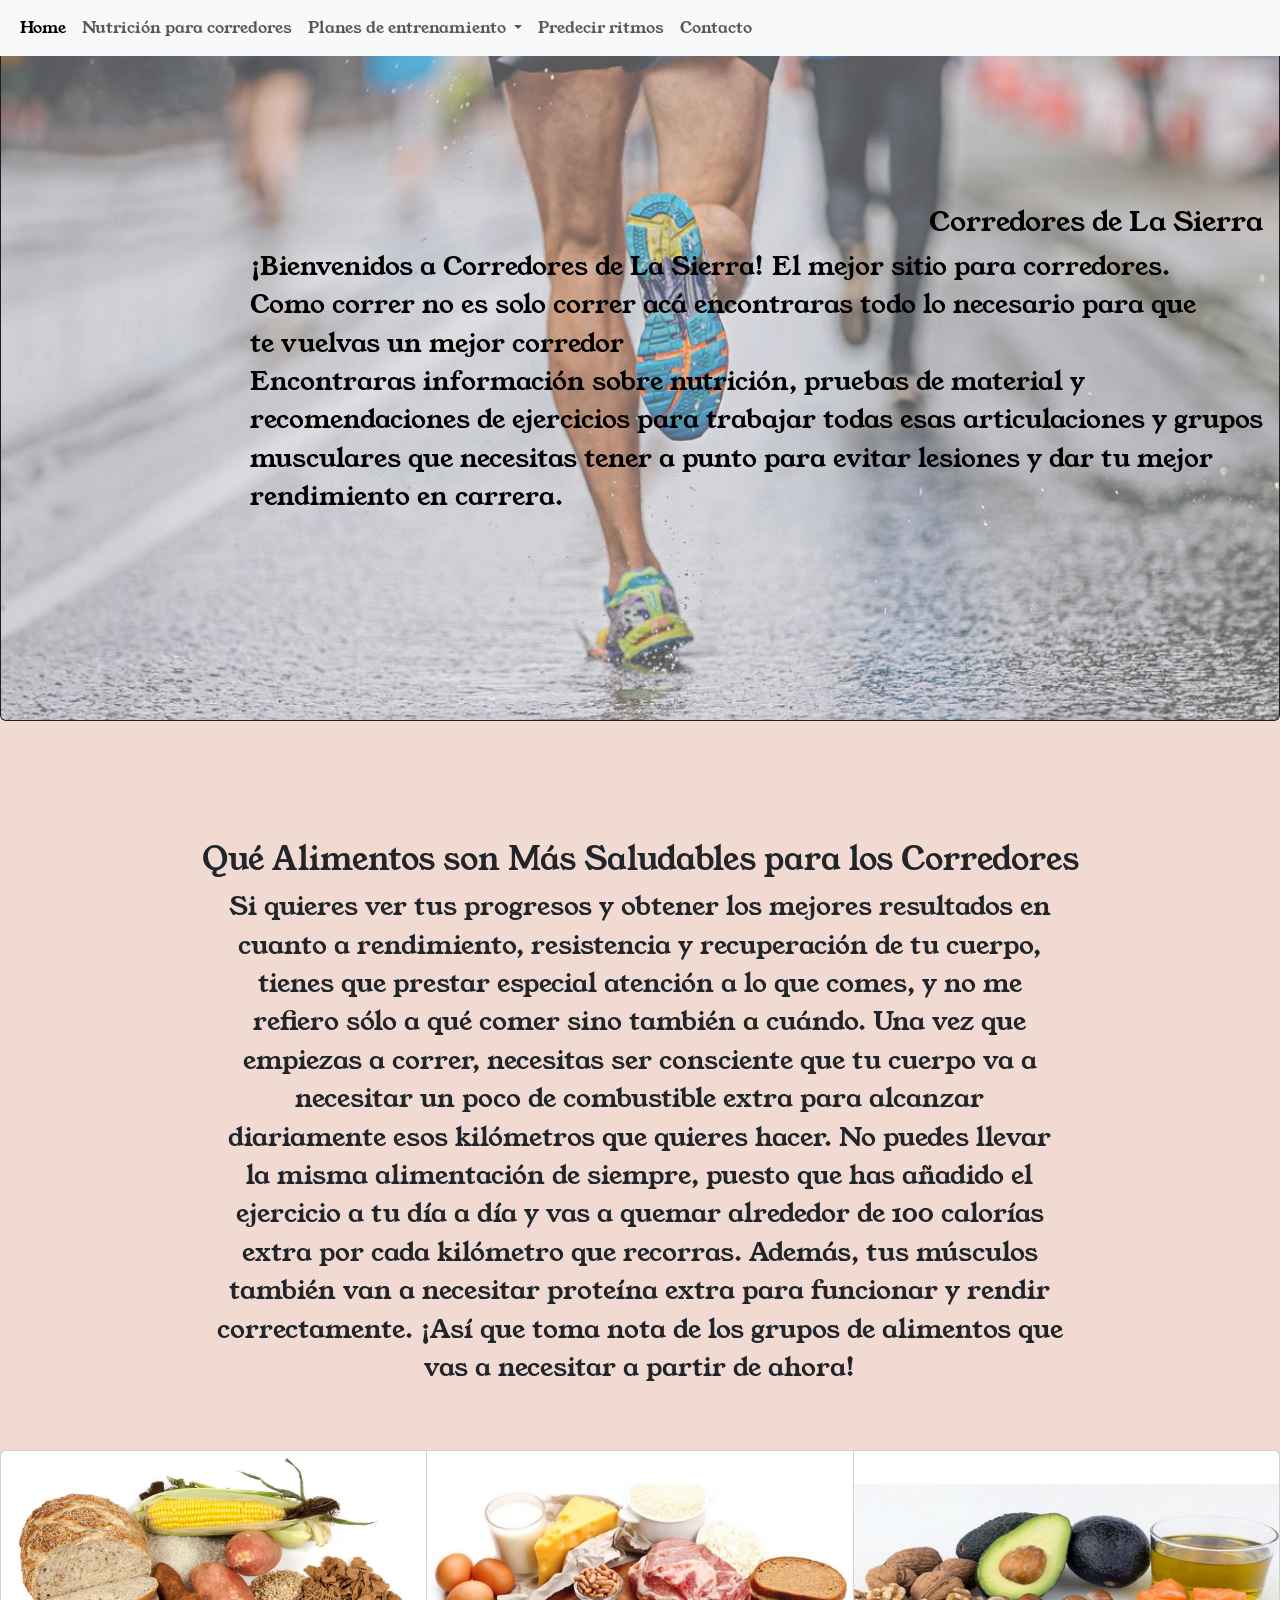
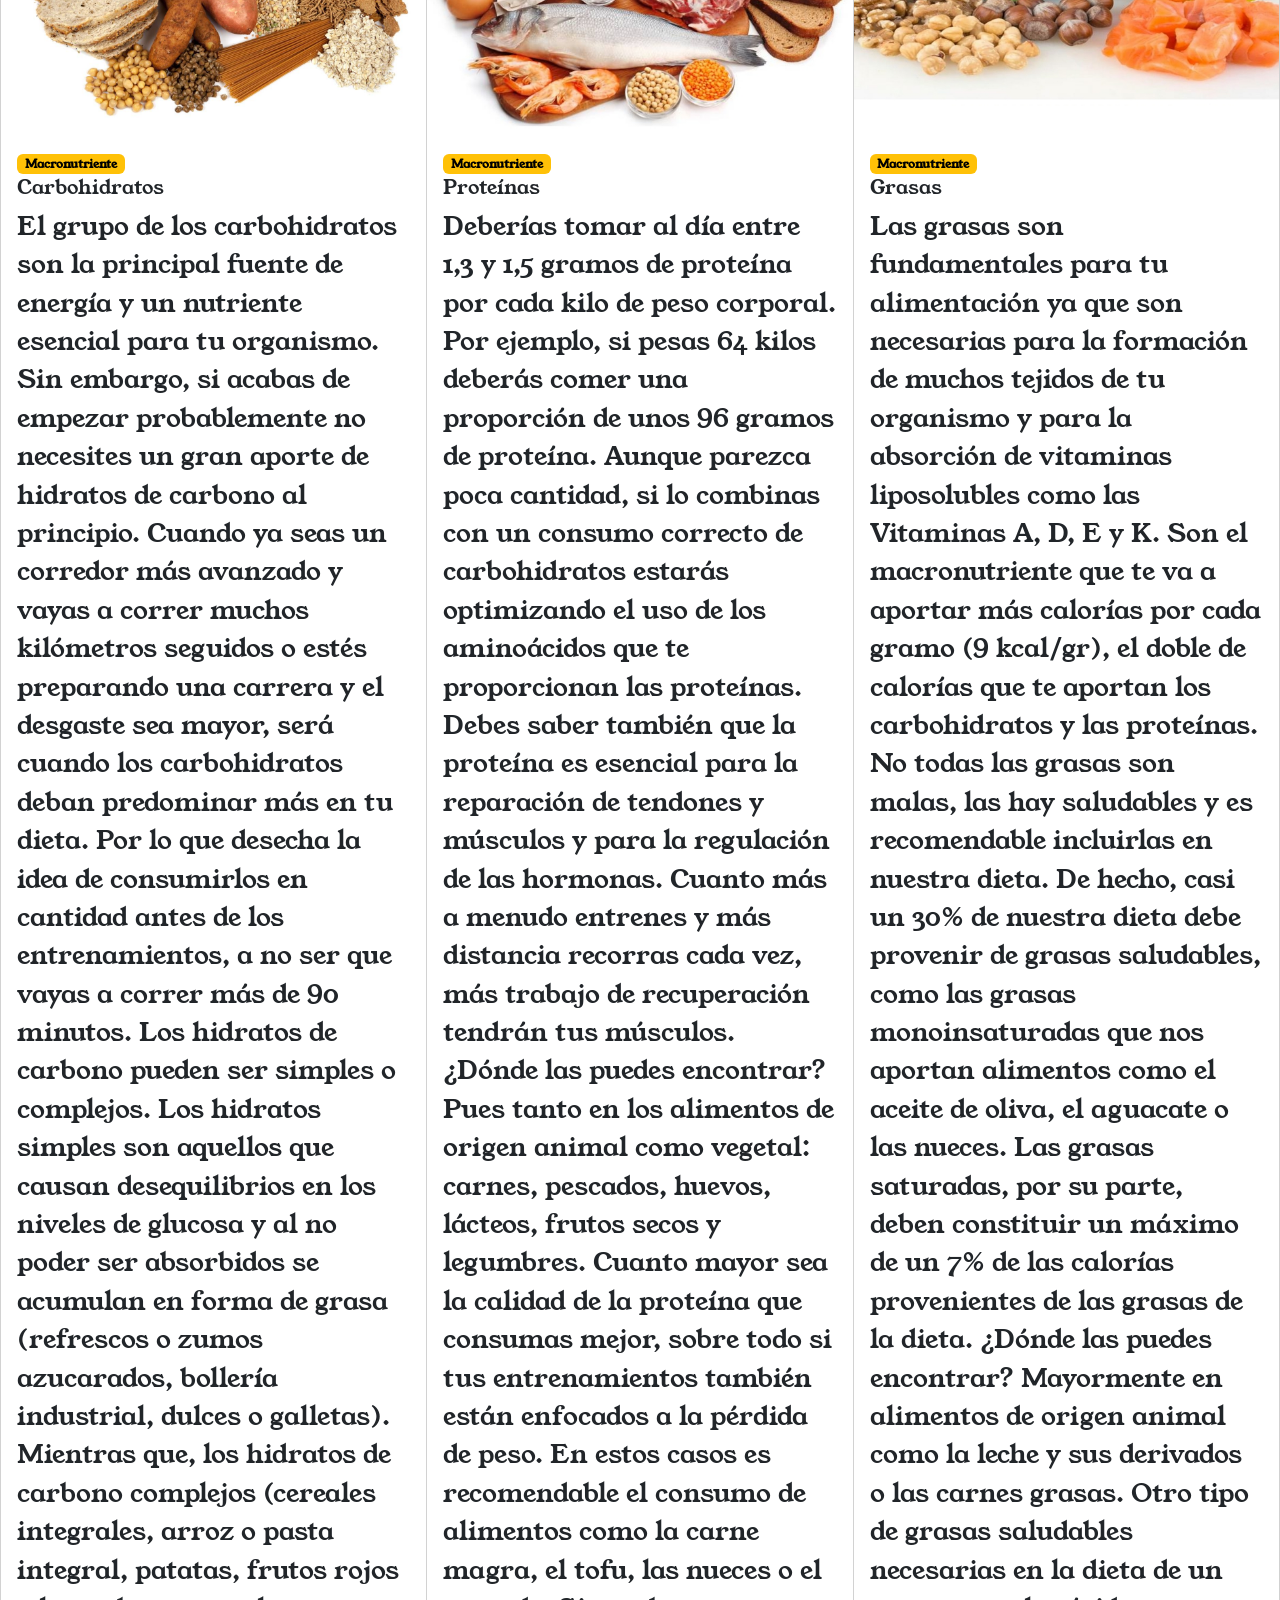
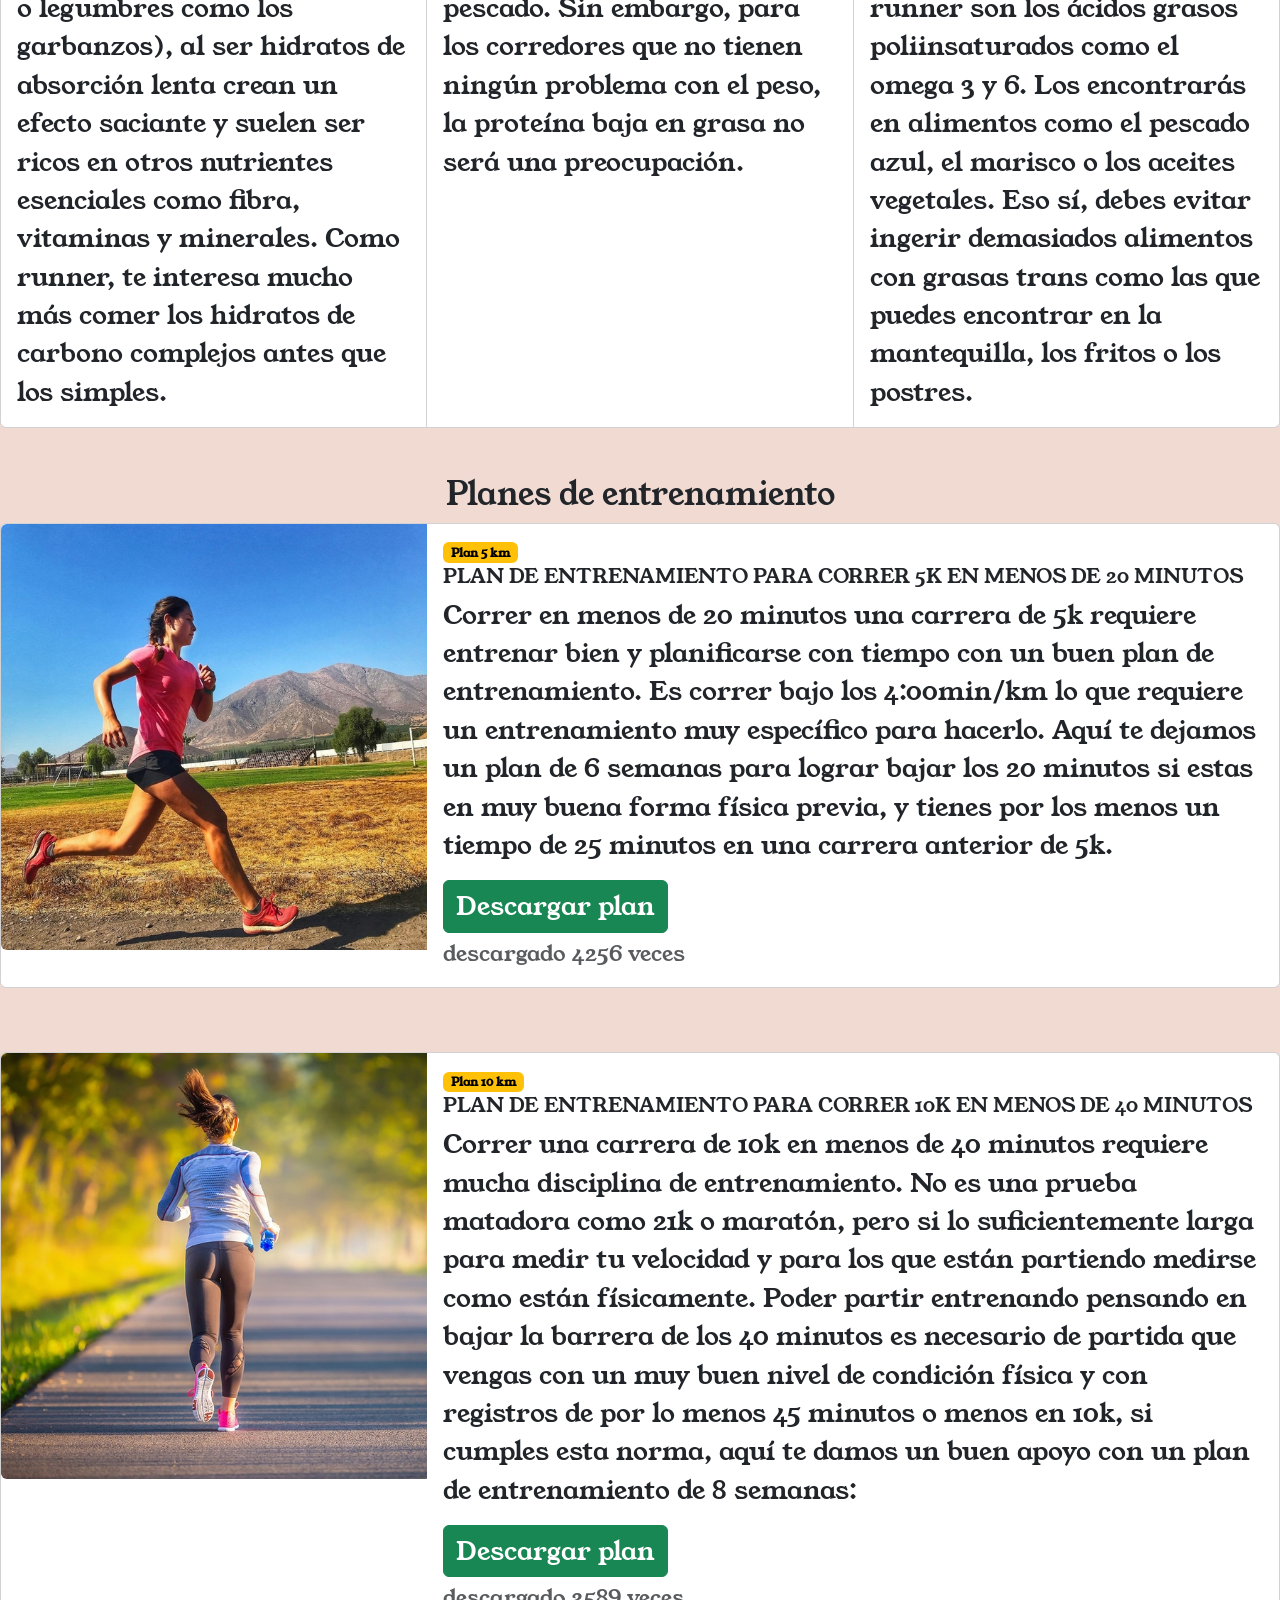
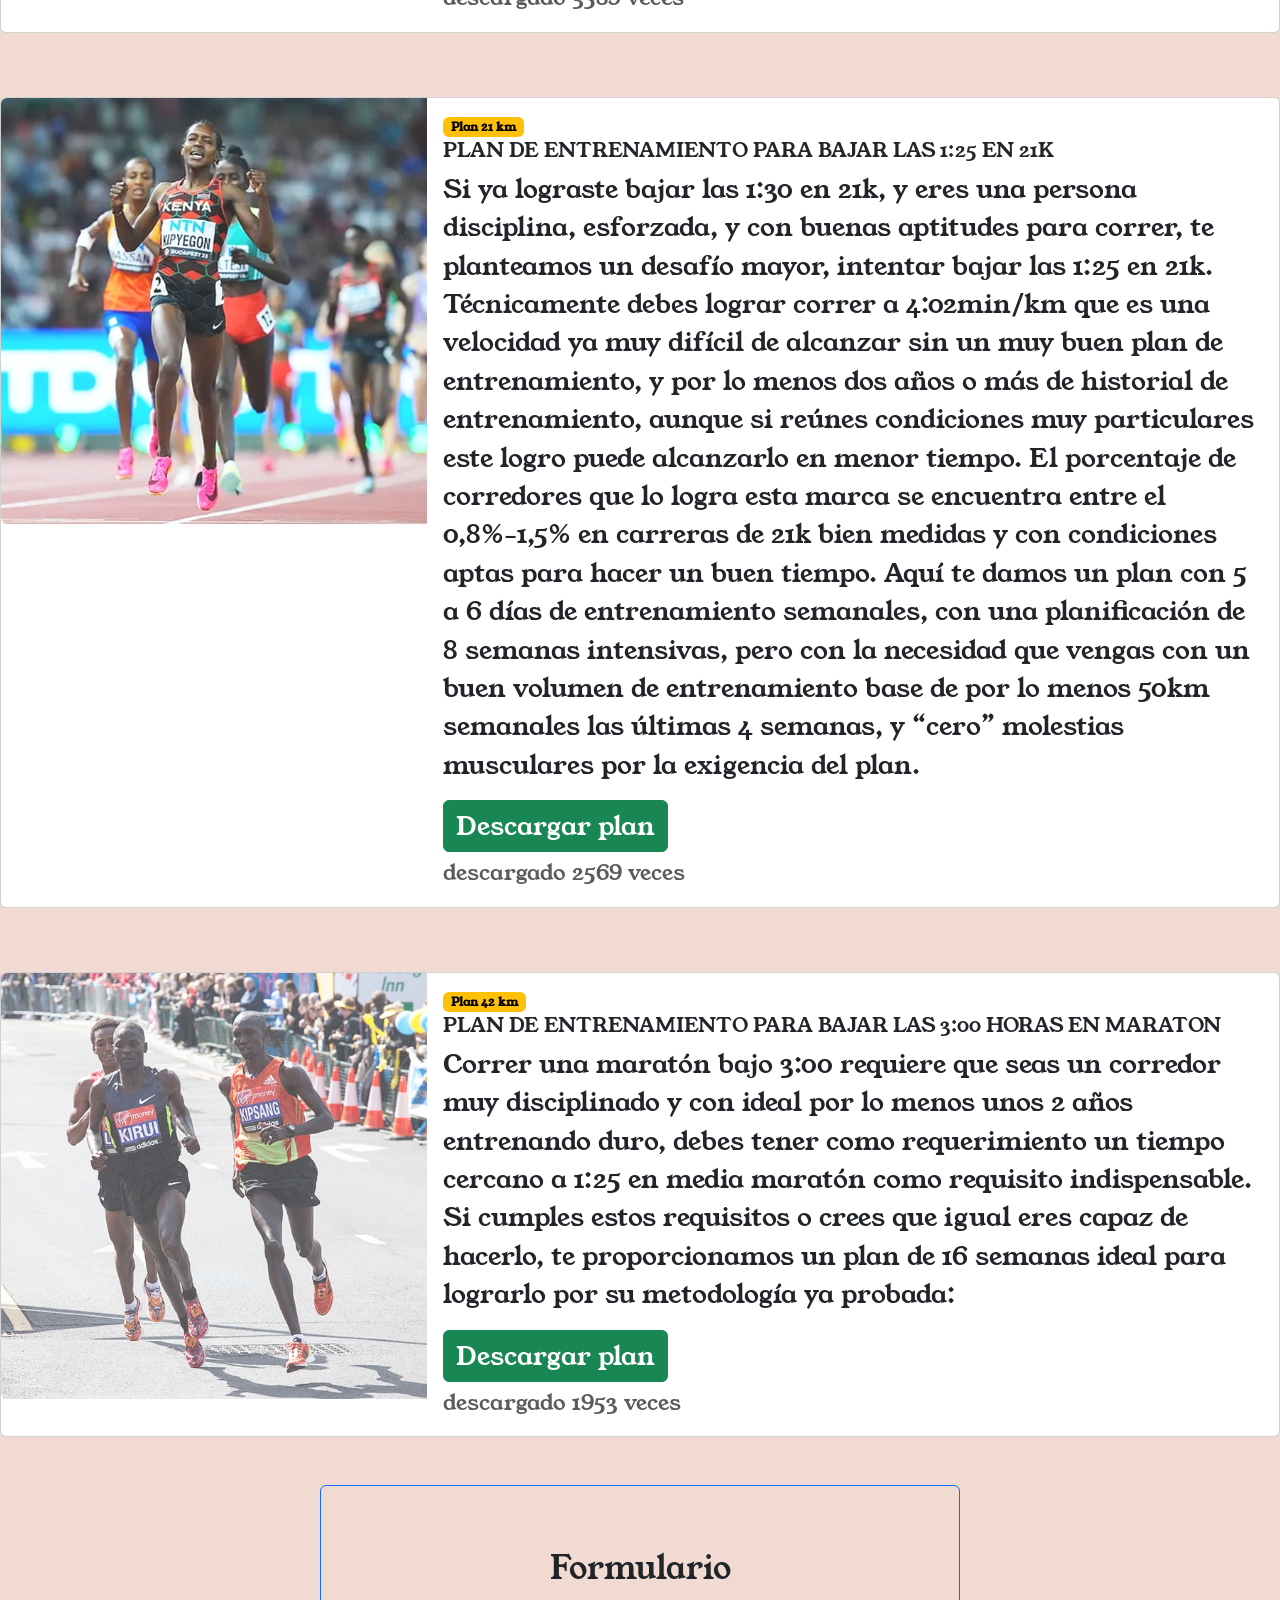
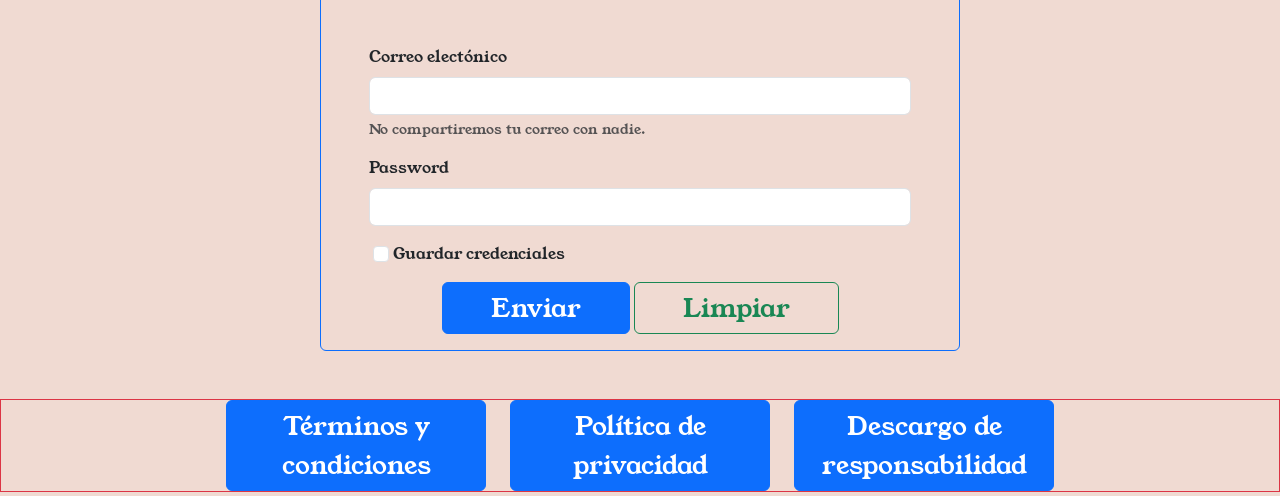
==== TP-FN-JFS-2023/src/main/webapp/index.html @ a3cf32bf "Add files via upload" ====
<!doctype html>
<!--<html lang="en">-->
  <html lang="en" data-bs-theme=""></html>
  <head>
    <meta charset="utf-8">
    <meta name="viewport" content="width=device-width, initial-scale=1">
    <title>Trabajo práctico integrador</title>
    <!--
    <link href="https://cdn.jsdelivr.net/npm/bootstrap@5.3.1/dist/css/bootstrap.min.css" rel="stylesheet" integrity="sha384-4bw+/aepP/YC94hEpVNVgiZdgIC5+VKNBQNGCHeKRQN+PtmoHDEXuppvnDJzQIu9" crossorigin="anonymous"> 
  -->
  <script src="https://ajax.googleapis.com/ajax/libs/jquery/3.6.4/jquery.min.js"></script>
  <link rel="stylesheet" href="assets/css/bootstrap.min.css">
  <link rel="stylesheet" href="assets/css/custom.css">
</head>
  <body>
    <script src="assets/js/bootstrap.bundle.min.js"></script>
    <!--
     <script src="https://cdn.jsdelivr.net/npm/bootstrap@5.3.1/dist/js/bootstrap.bundle.min.js" integrity="sha384-HwwvtgBNo3bZJJLYd8oVXjrBZt8cqVSpeBNS5n7C8IVInixGAoxmnlMuBnhbgrkm" crossorigin="anonymous"></script> 
-->
<!--
    <nav class="navbar navbar-expand-lg ">-->
      <nav class="navbar fixed-top bg-body-tertiary navbar-expand-lg navbar-light ">
      <div class="container-fluid">
     <!--    <a class="navbar-brand" href="#">Bootstrap</a>-->
        <button class="navbar-toggler" type="button" data-bs-toggle="collapse" data-bs-target="#navbarSupportedContent" aria-controls="navbarSupportedContent" aria-expanded="false" aria-label="Toggle navigation">
          <span class="navbar-toggler-icon"></span>
        </button>
        <div class="collapse navbar-collapse" id="navbarSupportedContent">
          <ul class="navbar-nav me-auto mb-2 mb-lg-0">
            
            
            <li class="nav-item">
              <a class="nav-link active" aria-current="page" href="#">Home</a>
            </li>
            <li class="nav-item">
              <a class="nav-link" href="#cards">Nutrición para corredores</a>
            </li>
       <!--      <li class="nav-item">
              <a class="nav-link" href="#carrousel">Carrousel</a>
            </li>-->
            <li class="nav-item dropdown">
              <a class="nav-link dropdown-toggle" href="#" role="button" data-bs-toggle="dropdown" aria-expanded="false">
                Planes de entrenamiento
              </a>
              <ul  class="dropdown-menu">
                <li><a id="menuu" class="dropdown-item" href="#plan5k" >Plan 5 km</a></li>
                <li><a id="menuu" class="dropdown-item" href="#plan10k">Plan 10 km</a></li>
                <li><a id="menuu" class="dropdown-item" href="#plan21k">Plan medio maratón</a></li>
                <li><a id="menuu" class="dropdown-item" href="#plan42k">Plan maratón</a></li>
              </ul>
            </li>
            <li class="nav-item">
              <a class="nav-link" href="form.html" target="_blank">Predecir ritmos</a>
            </li>

            <li class="nav-item">
              <a class="nav-link" href="#form">Contacto</a>
            </li>
          </ul>
       <!--   <form class="d-flex" role="search">
            <input class="form-control me-2" type="search" placeholder="Search" aria-label="Search">
            <button class="btn btn-outline-success" type="submit">Search</button>
          </form>-->
        </div>
      </div>
    </nav>


    <div id="place" class="container-fluid px-0">
      <div class="card bg-dark text-white">
        <img src="./assets/img/principal.jpg" class="card-img h-50" alt="">
        <div class="card-img-overlay d-flex flex-column justify-content-center align-items-end">
          <h3 id="texto" class="card-title  ">Corredores de La Sierra</h3>
          <p id="texto" class="card-text ">¡Bienvenidos a Corredores de La Sierra!  El mejor sitio para corredores.<br>  Como correr no es solo correr acá encontraras todo lo necesario para que<br> te vuelvas  un mejor corredor<br> 
            Encontraras información sobre nutrición, pruebas de material y <br> recomendaciones de ejercicios para trabajar todas esas articulaciones y grupos <br> musculares que necesitas tener a punto para evitar lesiones y dar tu mejor <br> rendimiento en carrera.
          </p>
        
        </div>
      </div>
    </div>
    <br>

 <!-- 
    <div class="container text-center">
      <h2 id="columnas" class="text-center">Columnas</h2>
      <div class="row align-items-start">
        <div class="col border border-primary">
          <p class="p-5">Lorem ipsum dolor sit amet consectetur adipisicing elit. Perspiciatis consectetur, at exercitationem omnis aliquid iure. Reprehenderit sint, cumque ipsum aspernatur, veritatis debitis rem ex qui, culpa eius facilis at dolores?</p>
        </div>
        <div class="col border border-secondary">
          <p class="p-3">
            Lorem ipsum dolor sit amet consectetur adipisicing elit. Dolore harum nemo cumque ratione consectetur inventore adipisci mollitia, ex qui eum optio facere temporibus perspiciatis exercitationem nulla suscipit laudantium eveniet animi.
          </p>
        </div>
        <div class="col border border-danger">
          <p class="p-3">
            Lorem ipsum dolor sit, amet consectetur adipisicing elit. Atque commodi sequi unde ea sint veritatis necessitatibus molestias consequuntur ducimus, sit, beatae minima voluptatem ipsa illum culpa amet quaerat dignissimos rem!
          </p>
        </div>
        <div class="col border border-danger">
          <p class="p-3">
            Lorem ipsum dolor sit, amet consectetur adipisicing elit. Atque commodi sequi unde ea sint veritatis necessitatibus molestias consequuntur ducimus, sit, beatae minima voluptatem ipsa illum culpa amet quaerat dignissimos rem!
          </p>
        </div>
        <div class="col border border-danger">
          <p class="p-3">
            Lorem ipsum dolor sit, amet consectetur adipisicing elit. Atque commodi sequi unde ea sint veritatis necessitatibus molestias consequuntur ducimus, sit, beatae minima voluptatem ipsa illum culpa amet quaerat dignissimos rem!
          </p>
        </div>
      </div>
    </div>
-->
    <!-- Inicio Carrousel -->
<!--
    <h2 id="carrousel" class="text-center">Carrousel</h2>
    <div id="carouselExampleIndicators" class="carousel slide mx-auto col-6"   data-ride="carousel" data-interval="500">
      <div class="carousel-indicators">
        <button type="button" data-bs-target="#carouselExampleIndicators" data-bs-slide-to="0" class="active" aria-current="true" aria-label="Slide 1"></button>
        <button type="button" data-bs-target="#carouselExampleIndicators" data-bs-slide-to="1" aria-label="Slide 2"></button>
        <button type="button" data-bs-target="#carouselExampleIndicators" data-bs-slide-to="2" aria-label="Slide 3"></button>
      </div>
      <div class="carousel-inner  ">
        <div class="carousel-item active text-center">
          <img src="assets/img/main2.jpg"   class="rounded d-block w-100" alt="...">
        </div>
        <div class="carousel-item">
          <img src="assets/img/mo2.jpg" class="d-block w-100" alt="...">
        </div>
        <div class="carousel-item">
          <img src="assets/img/mo4.jpg" class="d-block w-100" alt="...">
        </div>
      </div>
      <button class="carousel-control-prev" type="button" data-bs-target="#carouselExampleIndicators" data-bs-slide="prev">
        <span class="carousel-control-prev-icon" aria-hidden="true"></span>
        <span class="visually-hidden">Previous</span>
      </button>
      <button class="carousel-control-next" type="button" data-bs-target="#carouselExampleIndicators" data-bs-slide="next">
        <span class="carousel-control-next-icon" aria-hidden="true"></span>
        <span class="visually-hidden">Next</span>
      </button>
    </div>-->








    <!-- inicio Cards Group -->




<br id="cards">
 <br>
 <br>
 <br>
 



    <h2  class="text-center">Qué Alimentos son Más Saludables para los Corredores</h2>
    <div>
    <p class="text-center col-8 mx-auto">   
    Si quieres ver tus progresos y obtener los mejores resultados en cuanto a rendimiento, resistencia y recuperación de tu cuerpo, tienes que prestar especial atención a lo que comes, y no me refiero sólo a qué comer sino también a cuándo.
    Una vez que empiezas a correr, necesitas ser consciente que tu cuerpo va a necesitar un poco de combustible extra para alcanzar diariamente esos kilómetros que quieres hacer.
    No puedes llevar la misma alimentación de siempre, puesto que has añadido el ejercicio a tu día a día y vas a quemar alrededor de 100 calorías extra por cada kilómetro que recorras. Además, tus músculos también van a necesitar proteína extra para funcionar y rendir correctamente.
     ¡Así que toma nota de los grupos de alimentos que vas a necesitar a partir de ahora!
    </p>
  </div>
  <br>
  <br>



    <div class="card-group">
      <div class="card">
        <img src="assets/img/carbohidratos.jpg"  class="rounded-4" class="card-img-top" alt="...">
        <div class="card-body" >
          <span class="badge text-bg-warning">Macronutriente</span>
          <h5 class="card-title">Carbohidratos</h5>
          <p class="card-text">
            El grupo de los carbohidratos son la principal fuente de energía y un nutriente esencial para tu organismo. Sin embargo, si acabas de empezar probablemente no necesites un gran aporte de hidratos de carbono al principio.
            Cuando ya seas un corredor más avanzado y vayas a correr muchos kilómetros seguidos o estés preparando una carrera y el desgaste sea mayor, será cuando los carbohidratos deban predominar más en tu dieta. Por lo que desecha la idea de consumirlos en cantidad antes de los entrenamientos, a no ser que vayas a correr más de 90 minutos.
            Los hidratos de carbono pueden ser simples o complejos. Los hidratos simples son aquellos que causan desequilibrios en los niveles de glucosa y al no poder ser absorbidos se acumulan en forma de grasa (refrescos o zumos azucarados, bollería industrial, dulces o galletas).
            Mientras que, los hidratos de carbono complejos (cereales integrales, arroz o pasta integral, patatas, frutos rojos o legumbres como los garbanzos), al ser hidratos de absorción lenta crean un efecto saciante y suelen ser ricos en otros nutrientes esenciales como fibra, vitaminas y minerales.  Como runner, te interesa mucho más comer los hidratos de carbono complejos antes que los simples.
          </p>
          </div>
      </div>
      <div class="card">
        <img src="assets/img/proteinas.jpg" class="rounded-4" class="card-img-top" alt="...">
        <div class="card-body">
          <span class="badge text-bg-warning">Macronutriente</span>
          <h5 class="card-title">Proteínas</h5>
          <p class="card-text">
            Deberías tomar al día entre 1,3 y 1,5 gramos de proteína por cada kilo de peso corporal. Por ejemplo, si pesas 64 kilos deberás comer una proporción de unos 96 gramos de proteína. Aunque parezca poca cantidad, si lo combinas con un consumo correcto de carbohidratos estarás optimizando el uso de los aminoácidos que te proporcionan las proteínas.
            Debes saber también que la proteína es esencial para la reparación de tendones y músculos y para la regulación de las hormonas. Cuanto más a menudo entrenes y más distancia recorras cada vez, más trabajo de recuperación tendrán tus músculos.
            ¿Dónde las puedes encontrar? Pues tanto en los alimentos de origen animal como vegetal: carnes, pescados, huevos, lácteos, frutos secos y legumbres.
            Cuanto mayor sea la calidad de la proteína que consumas mejor, sobre todo si tus entrenamientos también están enfocados a la pérdida de peso. En estos casos es recomendable el consumo de alimentos como la carne magra, el tofu, las nueces o el pescado. Sin embargo, para los corredores que no tienen ningún problema con el peso, la proteína baja en grasa no será una preocupación.
          </p>
            </div>
      </div>
      <div class="card">
        <img src="assets/img/grasas.jpg" class="rounded-4" class="card-img-top" alt="...">
        <div class="card-body">
          <span class="badge text-bg-warning">Macronutriente</span>
          <h5 class="card-title">Grasas</h5>
          <p class="card-text">Las grasas son fundamentales para tu alimentación ya que son necesarias para la formación de muchos tejidos de tu organismo y para la absorción de vitaminas liposolubles como las Vitaminas A, D, E y K.
            Son el macronutriente que te va a aportar más calorías por cada gramo (9 kcal/gr), el doble de calorías que te aportan los carbohidratos y las proteínas. No todas las grasas son malas, las hay saludables y es recomendable incluirlas en nuestra dieta.  De hecho, casi un 30% de nuestra dieta debe provenir de grasas saludables, como las grasas monoinsaturadas que nos aportan alimentos como el aceite de oliva, el aguacate o las nueces.
            Las grasas saturadas, por su parte, deben constituir un máximo de un 7% de las calorías provenientes de las grasas de la dieta. ¿Dónde las puedes encontrar? Mayormente en alimentos de origen animal como la leche y sus derivados o las carnes grasas.
            Otro tipo de grasas saludables necesarias en la dieta de un runner son los ácidos grasos poliinsaturados como el omega 3 y 6.  Los encontrarás en alimentos como el pescado azul, el marisco o los aceites vegetales.  Eso sí, debes evitar ingerir demasiados alimentos con grasas trans como las que puedes encontrar en la mantequilla, los fritos o los postres.</p>
          </div>
      </div>
    </div>


    <br id="plan5k">
    <br>
    <!-- inicio card Horizontal -->
    <h2 class="text-center">Planes de entrenamiento</h2>
    <div  class="card mb-3">
      <div class="row g-0">
        <div class="col-md-4">
          <img src="assets/img/5k.jpg"  class="img-fluid rounded-start" alt="...">
        </div>
        <div class="col-md-8">
          <div class="card-body">
            <span class="badge text-bg-warning">Plan 5 km</span>
            <h5 class="card-title">PLAN DE ENTRENAMIENTO PARA CORRER 5K EN MENOS DE 20 MINUTOS</h5>
            <p class="card-text">
              Correr en menos de 20 minutos una carrera de 5k requiere entrenar bien y planificarse con tiempo con un buen plan de entrenamiento.
              Es correr bajo los 4:00min/km lo que requiere un entrenamiento muy específico para hacerlo.
              Aquí te dejamos un plan de 6 semanas para lograr bajar los 20 minutos si estas en muy buena forma física previa, y tienes por los menos un tiempo de 25 minutos en una carrera anterior de 5k.</p>
              <a href="assets/downloads/Sub-20-en-5-kilometros.pdf" target="_blank" class="btn btn-success">Descargar plan</a>
              <p class="card-text"><small class="text-body-secondary">descargado 4256 veces</small></p>
          </div>
        </div>
      </div>
    </div>
    <br id="plan10k">
    <br>
    <div class="card mb-3">
      <div class="row g-0">
        <div class="col-md-4">
          <img src="assets/img/10k.jpg"  class="img-fluid rounded-start" alt="...">
        </div>
        <div class="col-md-8">
          <div class="card-body">
            <span class="badge text-bg-warning">Plan 10 km</span>
            <h5 class="card-title">PLAN DE ENTRENAMIENTO PARA CORRER 10K EN MENOS DE 40 MINUTOS</h5>
            <p class="card-text">
             Correr una carrera de 10k en menos de 40 minutos requiere mucha disciplina de entrenamiento. No es una prueba matadora como 21k o maratón, pero si lo suficientemente larga para medir tu velocidad y para los que están partiendo medirse como están físicamente.
              Poder partir entrenando pensando en bajar la barrera de los 40 minutos es necesario de partida que vengas con un muy buen nivel de condición física y con registros de por lo menos 45 minutos o menos en 10k, si cumples esta norma, aquí te damos un buen apoyo con un plan de entrenamiento de 8 semanas:</p>
              <a href="assets/downloads/Sub-40-en-10-kilometros.pdf" target="_blank" class="btn btn-success">Descargar plan</a>
              <p class="card-text"><small class="text-body-secondary">descargado 3589 veces</small></p>
          </div>
        </div>
      </div>
    </div>
    <br id="plan21k">
    <br>
    <div class="card mb-3">
      <div class="row g-0">
        <div class="col-md-4">
          <img src="assets/img/21k.jpg"  class="img-fluid rounded-start" alt="...">
        </div>
        <div class="col-md-8">
          <div class="card-body">
            <span class="badge text-bg-warning">Plan 21 km</span>
            <h5 class="card-title">PLAN DE ENTRENAMIENTO PARA BAJAR LAS 1:25 EN 21K</h5>
            <p class="card-text">
              Si ya lograste bajar las 1:30 en 21k, y eres una persona disciplina, esforzada, y con buenas aptitudes para correr,  te planteamos un desafío mayor, intentar bajar las 1:25 en 21k.
              Técnicamente debes lograr correr a 4:02min/km que es una velocidad ya muy difícil de alcanzar sin un muy buen plan de entrenamiento, y por lo menos dos años o más de historial de entrenamiento, aunque si reúnes condiciones muy particulares este logro puede alcanzarlo en menor tiempo.
              El porcentaje de corredores que lo logra esta marca se encuentra entre el 0,8%-1,5% en carreras de 21k bien medidas y con condiciones aptas para hacer un buen tiempo.
               Aquí te damos un plan con 5 a 6 días de entrenamiento semanales, con una planificación de 8 semanas intensivas, pero con la necesidad que vengas con un buen volumen de entrenamiento base de por lo menos 50km semanales las últimas 4 semanas, y “cero” molestias musculares por la exigencia del plan.</p>
              <a  href="assets/downloads/Sub-1-25-en-medio-maraton.jpg" target="_blank" class="btn btn-success">Descargar plan</a>
              <p class="card-text"><small class="text-body-secondary">descargado 2569 veces</small></p>
          </div>
        </div>
      </div>
    </div>
    <br id="plan42k">
    <br>
    <div  class="card mb-3">
      <div class="row g-0">
        <div class="col-md-4">
          <img src="assets/img/42k.jpg"  class="img-fluid rounded-start" alt="...">
        </div>
        <div class="col-md-8">
          <div class="card-body">
            <span class="badge text-bg-warning">Plan 42 km</span>
            <h5 class="card-title">PLAN DE ENTRENAMIENTO PARA BAJAR LAS 3:00 HORAS EN MARATON</h5>
            <p class="card-text">
             Correr una maratón bajo 3:00 requiere que seas un corredor muy disciplinado y con ideal por lo menos unos 2 años entrenando duro, debes tener como requerimiento un tiempo cercano a 1:25 en media maratón como requisito indispensable.
             Si cumples estos requisitos o crees que igual eres capaz de hacerlo, te proporcionamos un plan de 16 semanas ideal para lograrlo por su metodología ya probada:</p>
              <a href="assets/downloads/Sub-3-en-maraton.jpg" target="_blank" class="btn btn-success">Descargar plan</a>
              <p class="card-text"><small class="text-body-secondary">descargado 1953 veces</small></p>
          </div>
        </div>
      </div>
    </div>

    <section class="col-6 border border-primary mx-auto my-5 py-3 rounded">
      <h2 id="form" class="text-center py-5" > Formulario      </h2>
      <form>
        <div class="mb-3 px-5">
          <label for="exampleInputEmail1" class="form-label">Correo electónico</label>
          <input type="email" class="form-control" id="exampleInputEmail1" aria-describedby="emailHelp">
          <div id="emailHelp" class="form-text">No compartiremos tu correo con nadie.</div>
        </div>
        <div class="mb-3 px-5">
          <label for="exampleInputPassword1" class="form-label">Password</label>
          <input type="password" class="form-control" id="exampleInputPassword1">
        </div>
        <div class="mb-3 form-check px-5">
          <input type="checkbox" class="form-check-input mx-1" id="exampleCheck1">
          <label class="form-check-label" for="exampleCheck1">Guardar credenciales</label>
        </div>
        <div class=" text-center ">
        <button type="submit" class="btn btn-primary px-5">Enviar</button>
        <button type="reset" class="btn btn-outline-success px-5">Limpiar</button>
      </div>
      </form>

    </section>


    
    <!-- Modal -->
    <div class="modal fade" id="terminosycondiciones" tabindex="-1" aria-labelledby="exampleModalLabel" aria-hidden="true">
      <div class="modal-dialog">
        <div class="modal-content">
          <div class="modal-header">
            <h1 class="modal-title fs-5" id="terminosycondicionesLabel"> Estos términos y condiciones describen las reglas y regulaciones para el uso del sitio web Corredores de la Sierra.
              Al acceder a este sitio web asumimos que acepta estos términos y condiciones. No continúe usando sitio web Corredores de la Sierra si no acepta todos los términos y condiciones establecidos en esta página.
              La siguiente terminología se aplica a estos Términos y condiciones, Declaración de privacidad y Aviso de exención de responsabilidad y a todos los Acuerdos: "Cliente", "Usted" y "Su" se refieren a usted, la persona que inicia sesión en este sitio web y cumple con los términos y condiciones de la Compañía. “La Compañía”, “Nosotros”, “Nosotros”, “Nuestro” y “Nos”, se refiere a nuestra Compañía. “Parte”, “Partes” o “Nosotros” se refieren tanto al Cliente como a nosotros mismos. Todos los términos se refieren a la oferta, aceptación y consideración del pago necesario para llevar a cabo el proceso de nuestra asistencia al Cliente de la manera más adecuada con el propósito expreso de satisfacer las necesidades del Cliente con respecto a la prestación de los servicios indicados por la Compañía, de acuerdo con y sujeto a la legislación vigente en la República Socialista de Argentina. Cualquier uso de la terminología anterior u otras palabras en singular, plural, mayúsculas y/o él/ella o ellos, se consideran intercambiables y por lo tanto se refieren a las mismas.
            </h1>
            <button type="button" class="btn-close" data-bs-dismiss="modal" aria-label="Close"></button>
          </div>
          <div class="modal-footer">
            <button type="button" class="btn btn-secondary" data-bs-dismiss="modal">Close</button>
          </div>
        </div>
      </div>
    </div>

    <div class="modal fade" id="politicadeprivacidad" tabindex="-1" aria-labelledby="exampleModalLabel" aria-hidden="true">
      <div class="modal-dialog">
        <div class="modal-content">
          <div class="modal-header">
            <h1 class="modal-title fs-5" id="politicadeprivacidadlabel">
              ¡Bienvenido a Corredores de la Sierra!
              En Corredores de la Sierra,  una de nuestras principales prioridades es la privacidad de nuestros visitantes. Este documento de Política de privacidad contiene tipos de información que Corredores de la Sierra recopila y registra y cómo la usamos.
              Si tiene preguntas adicionales o requiere más información sobre nuestra Política de Privacidad, no dude en contactarnos.
             </h1>
            <button type="button" class="btn-close" data-bs-dismiss="modal" aria-label="Close"></button>
          </div>
           <div class="modal-footer">
            <button type="button" class="btn btn-secondary" data-bs-dismiss="modal">Close</button>
           </div>
        </div>
      </div>
    </div>

    <div class="modal fade" id="descargoderesponsabilidad" tabindex="-1" aria-labelledby="exampleModalLabel" aria-hidden="true">
      <div class="modal-dialog">
        <div class="modal-content">
          <div class="modal-header">
            <h1 class="modal-title fs-5" id="descargoderesponsabilidad">
              ¡Bienvenido a Corredores de La Sierra!
              Toda la información contenida en este sitio web, se publica de buena fe y únicamente con fines de información general. Corredores de La Sierra no ofrece ninguna garantía sobre la integridad, confiabilidad y exactitud de esta información. Cualquier acción que realice sobre la información que encuentre en este sitio web (Corredores de La Sierra) es estrictamente bajo su propio riesgo. Corredores de La Sierra no será responsable de ninguna pérdida y/o daño relacionado con el uso de nuestro sitio web.
              Desde nuestro sitio web, puede visitar otros sitios web siguiendo hipervínculos a dichos sitios externos. Si bien nos esforzamos por proporcionar únicamente enlaces de calidad a sitios web útiles y éticos, no tenemos control sobre el contenido ni la naturaleza de estos sitios. Estos enlaces a otros sitios web no implican una recomendación para todo el contenido que se encuentra en dichos sitios. Los propietarios y el contenido del sitio pueden cambiar sin previo aviso y pueden ocurrir antes de que tengamos la oportunidad de eliminar un enlace que pueda haber salido "malo".
              Tenga en cuenta también que cuando abandona nuestro sitio web, otros sitios pueden tener políticas y términos de privacidad diferentes que están fuera de nuestro control. Asegúrese de consultar las Políticas de privacidad de estos sitios, así como sus “Términos de servicio” antes de realizar cualquier negocio o cargar cualquier información.
              </h1>
            <button type="button" class="btn-close" data-bs-dismiss="modal" aria-label="Close"></button>
          </div>
           <div class="modal-footer">
            <button type="button" class="btn btn-secondary" data-bs-dismiss="modal">Close</button>
           </div>
        </div>
      </div>
    </div>





    <footer id="buttonfooter" class="border  border-danger my-1 mx-auto">
      <div  class="row mx-auto col-8"  >
        <div class="col">
          <button type="button" class="btn btn-primary" data-bs-toggle="modal" data-bs-target="#terminosycondiciones">
            Términos y condiciones
           </button>
        </div>
        <div class="col">
           <button type="button" class="btn btn-primary" data-bs-toggle="modal" data-bs-target="#politicadeprivacidad">
            Política de privacidad
           </button>
        </div>
        <div class="col">
          <button type="button" class="btn btn-primary" data-bs-toggle="modal" data-bs-target="#descargoderesponsabilidad">
            Descargo de responsabilidad
           </button>
         </div>
        
      </div>




    </footer>

  </body>
</html>
---- TP-FN-JFS-2023/src/main/webapp/assets/css/custom.css ----
@import url('https://fonts.googleapis.com/css2?family=Young+Serif&display=swap');

a{
  text-decoration: none;
  cursor: pointer;
}

 #menuu:hover {
  background: rgba(243, 103, 199, 0.4);
}

 li a:hover {
  background: rgba(243, 103, 199, 0.4);
}

h2 p{
font-family: 'Young Serif', serif;
font-size:2.5vw;
}


 p{
  font-family: 'Young Serif', serif;
  font-size:2vw;
  }

  
.btn{
  font-family: 'Young Serif', serif;
  font-size:2vw;
  }

  body{
    background-color: rgb(240, 218, 210);
    font-family: 'Young Serif', serif;
    font-weight: 200;
    }

    

      
    footer .row
    {
      background-color: rgb(240, 218, 210);
    
      }

      
    #texto
    {
      color: rgb(0, 0, 0);
    }
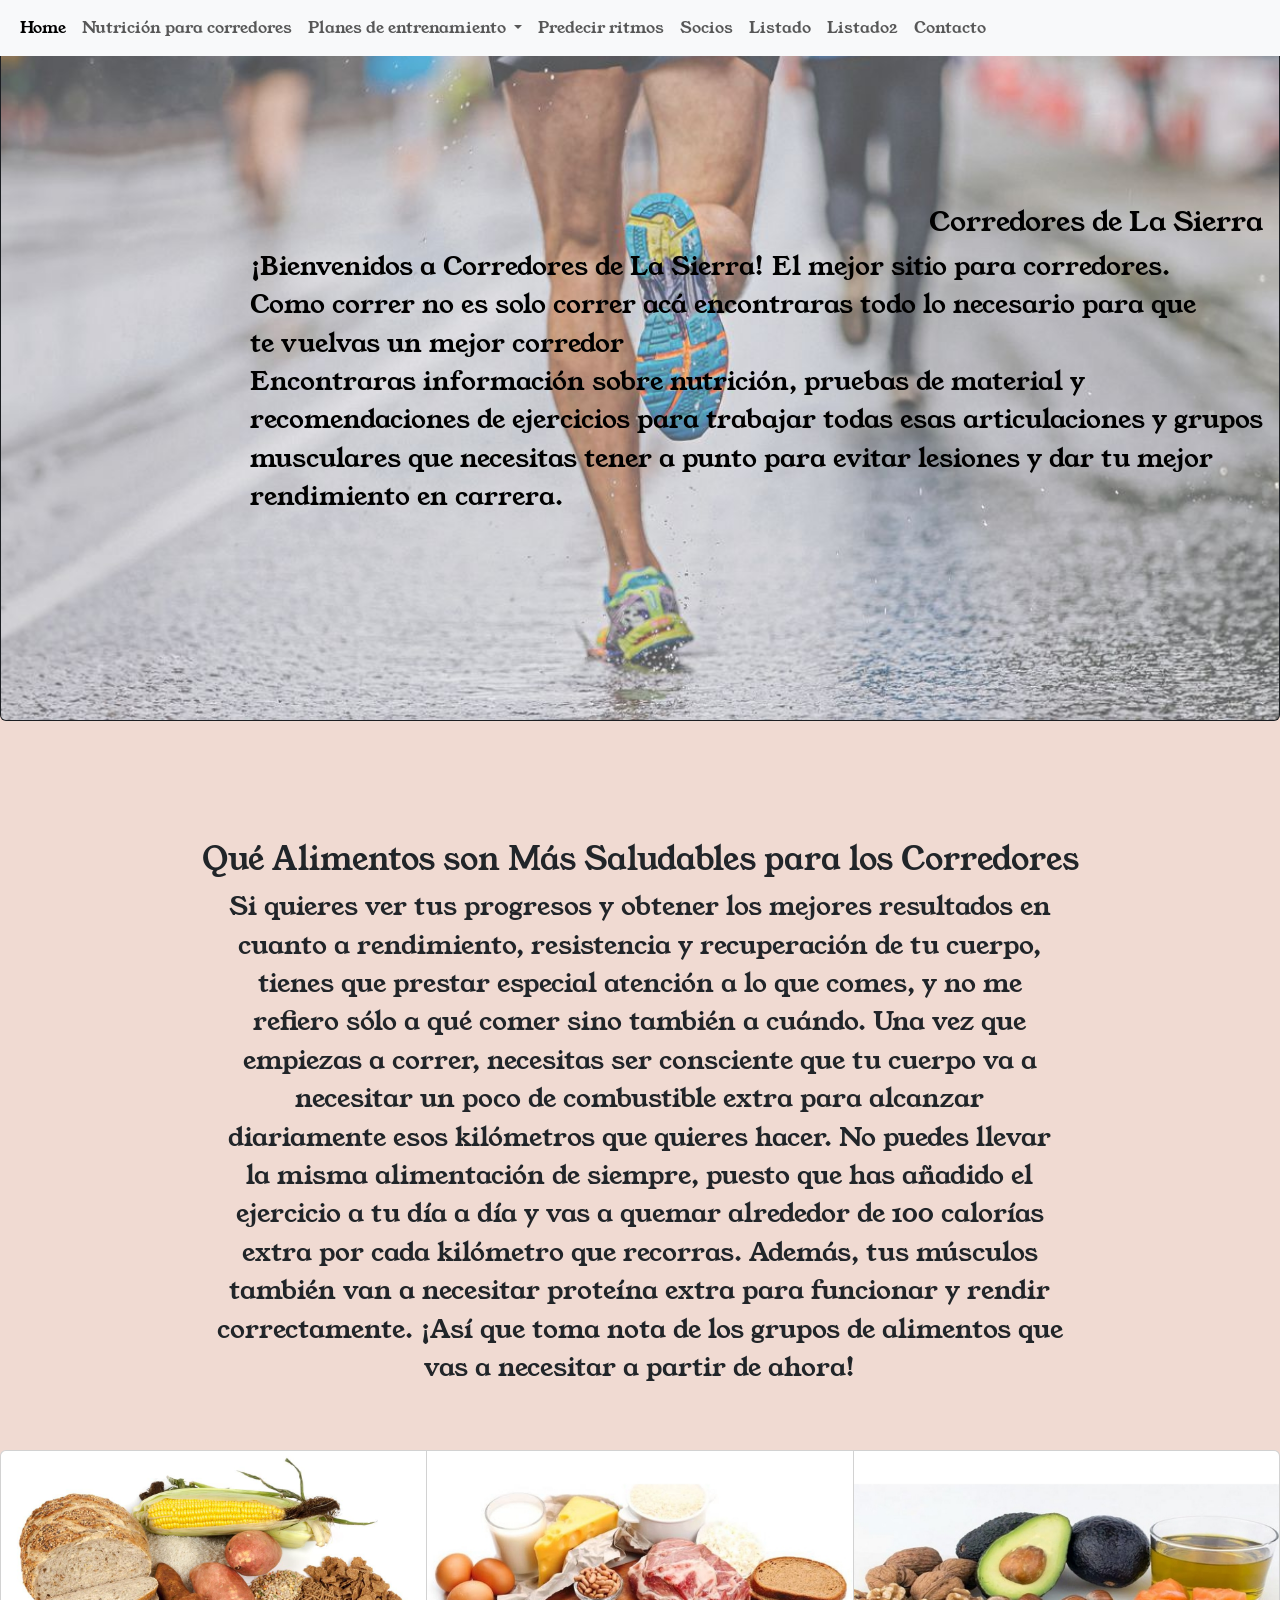
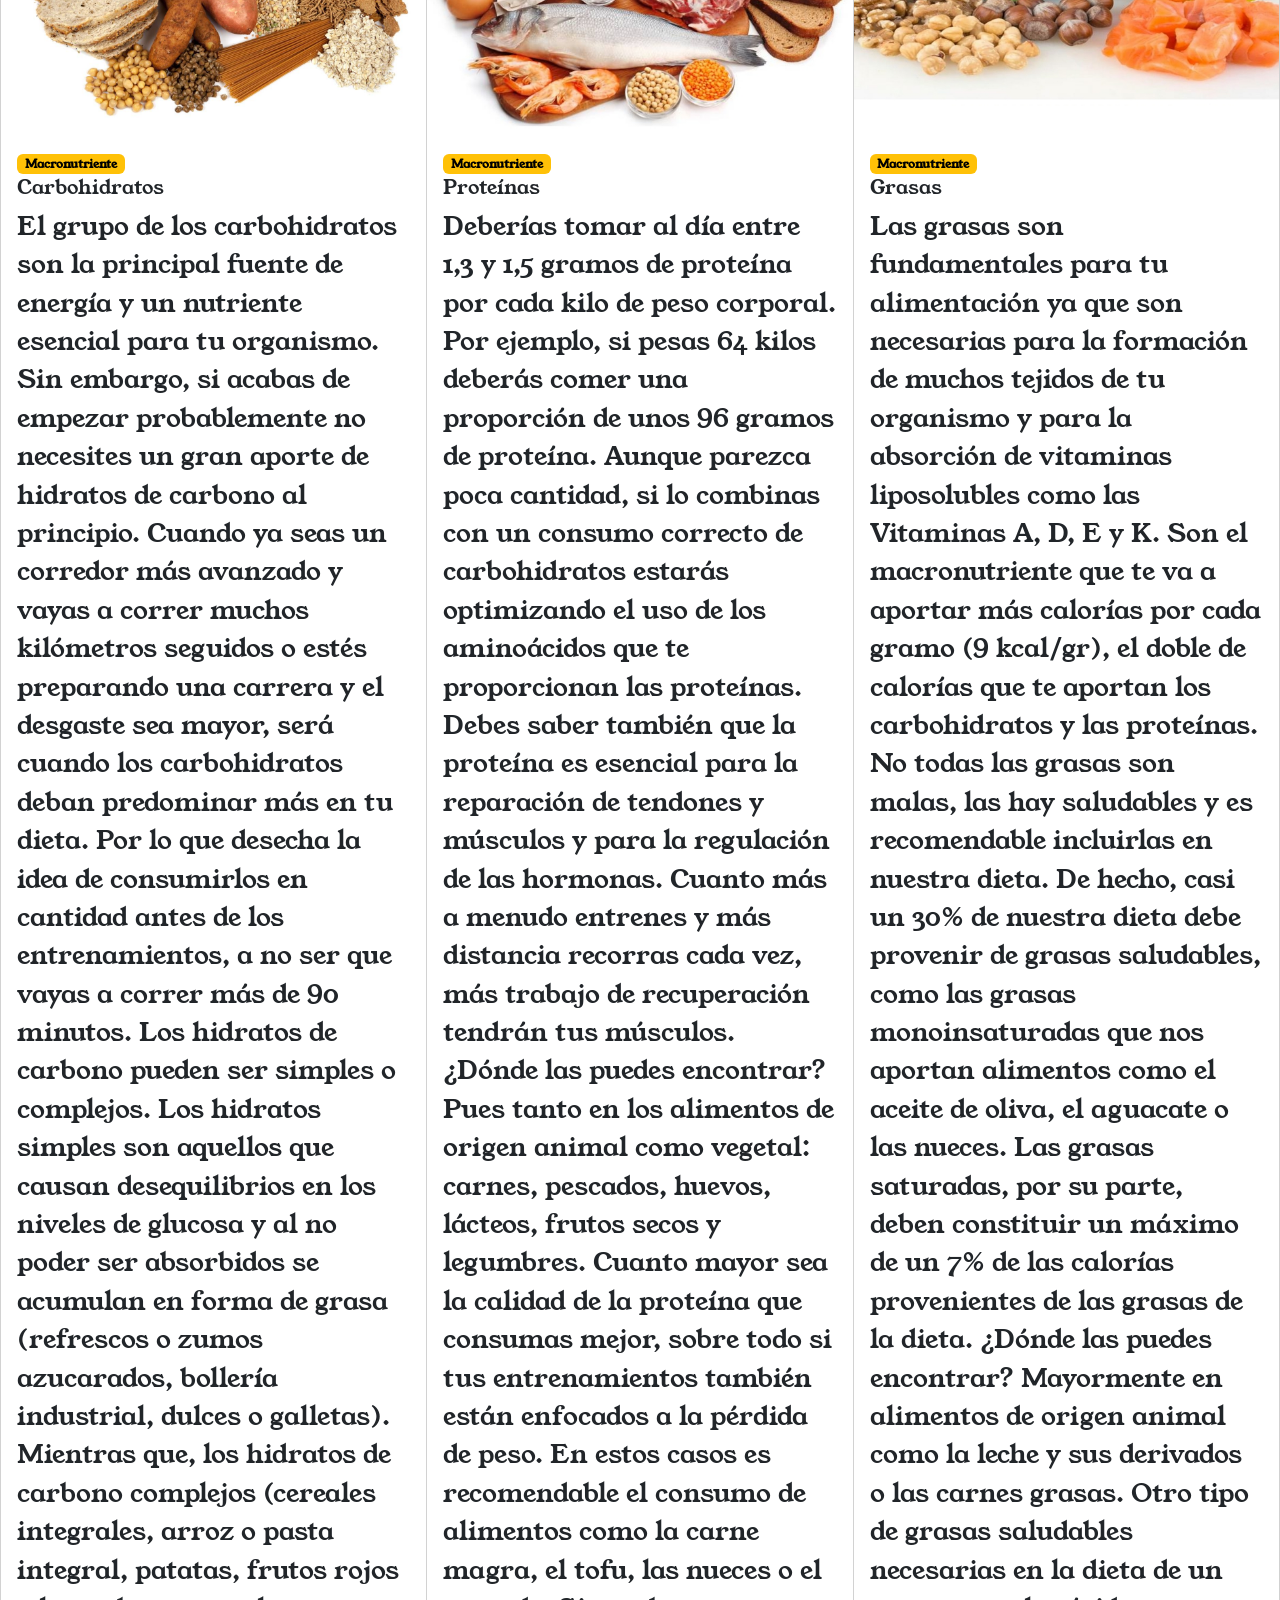
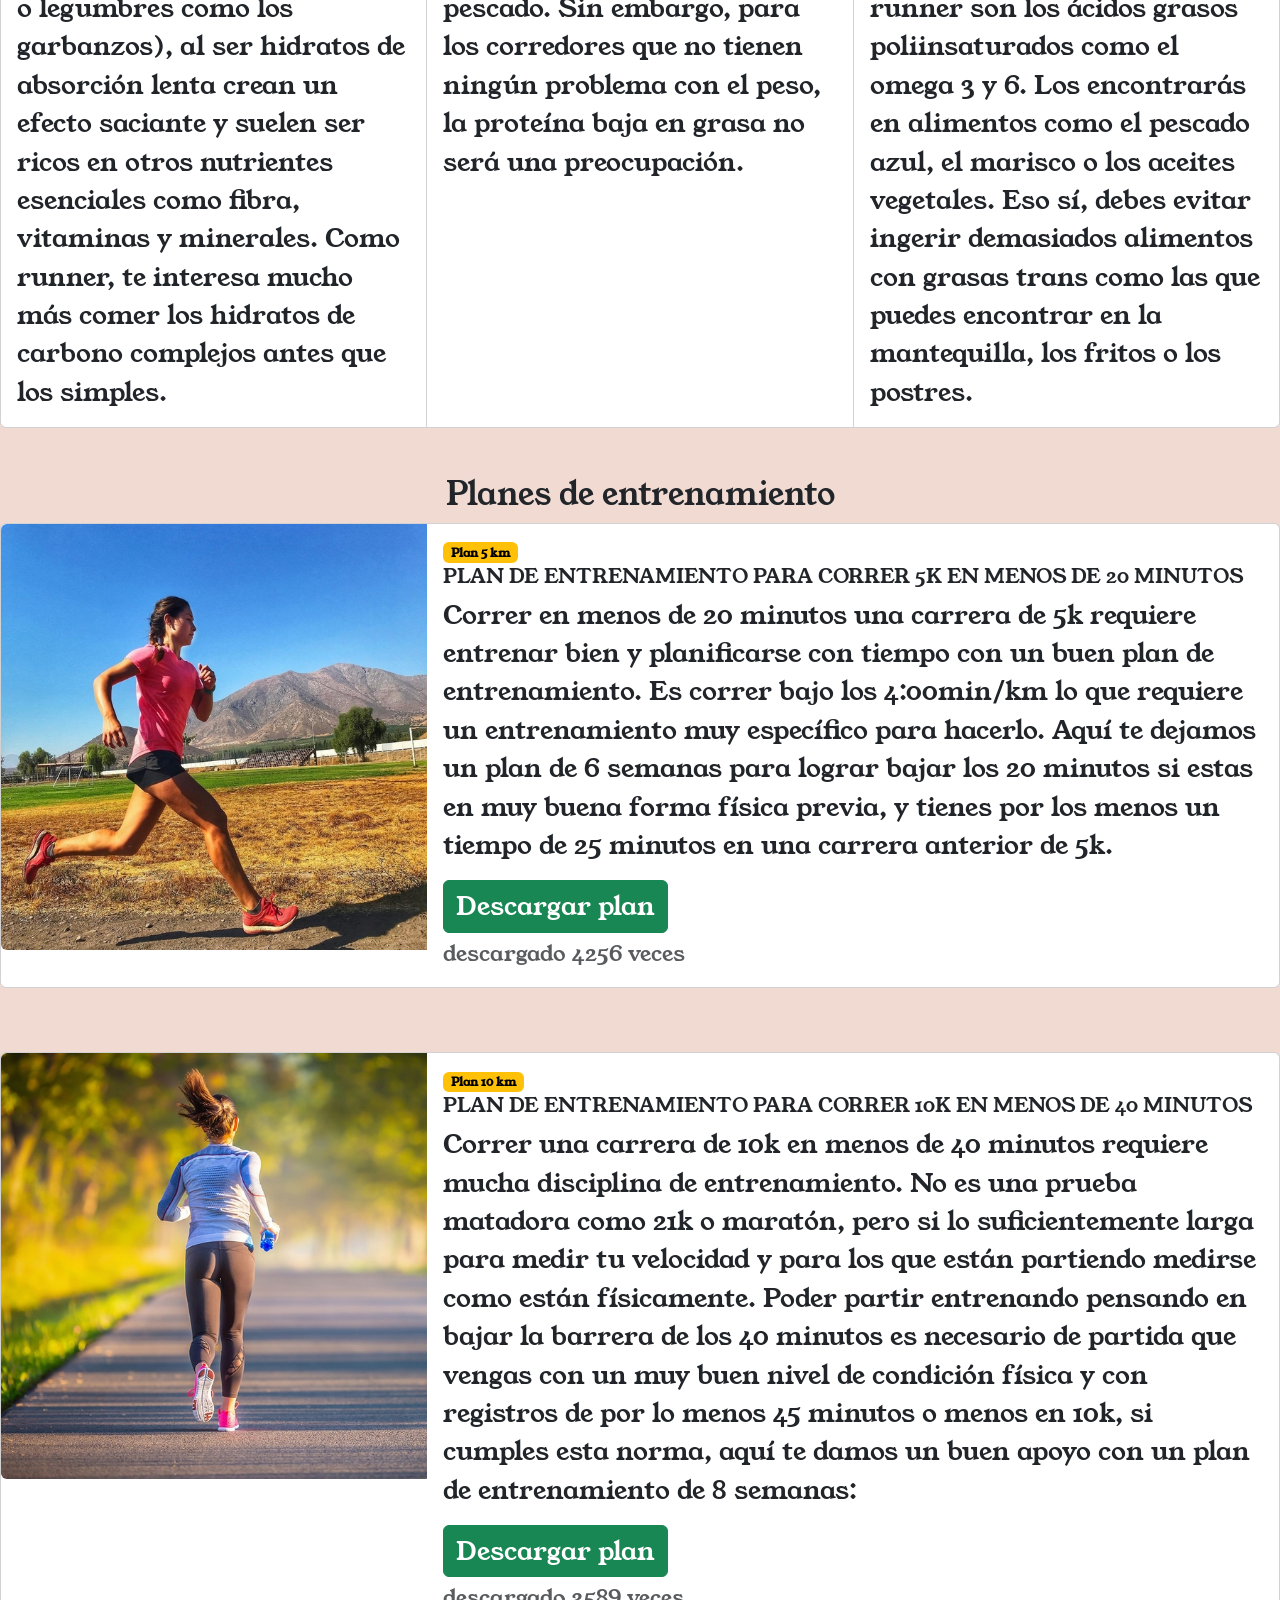
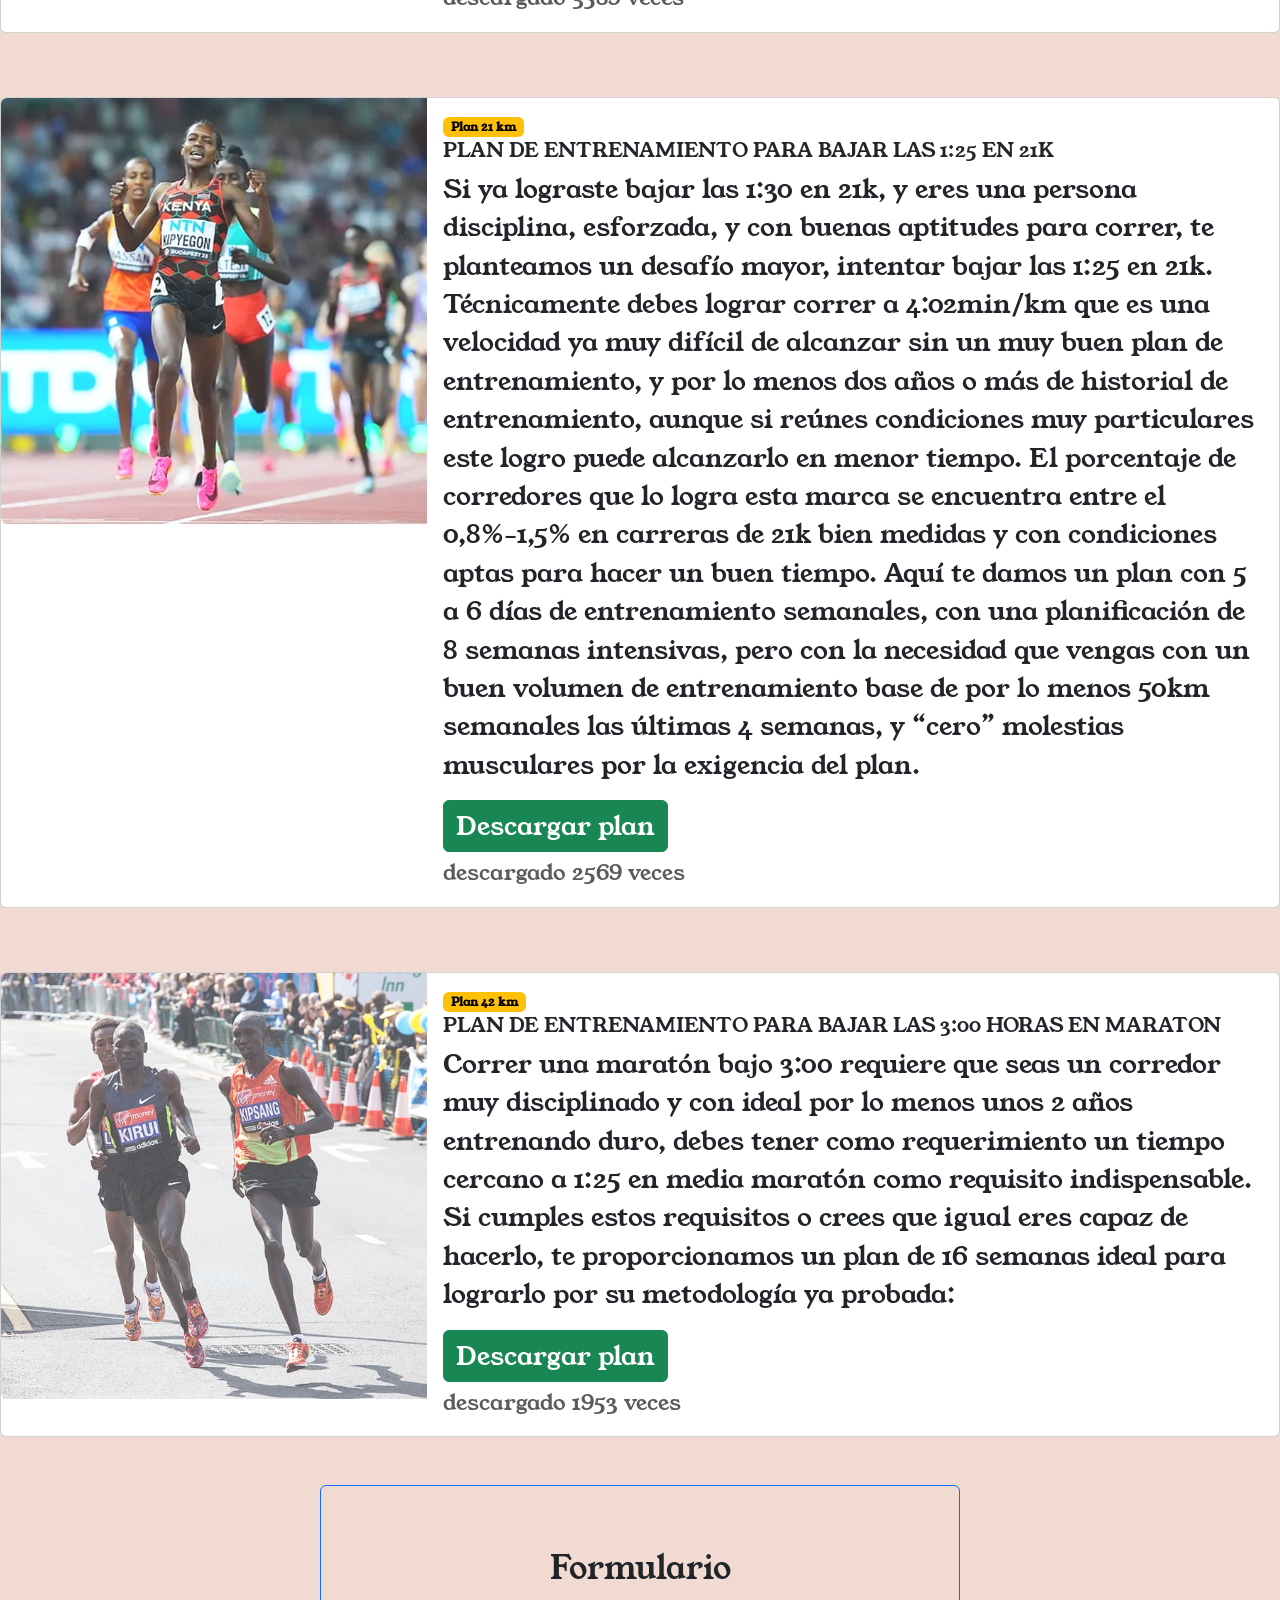
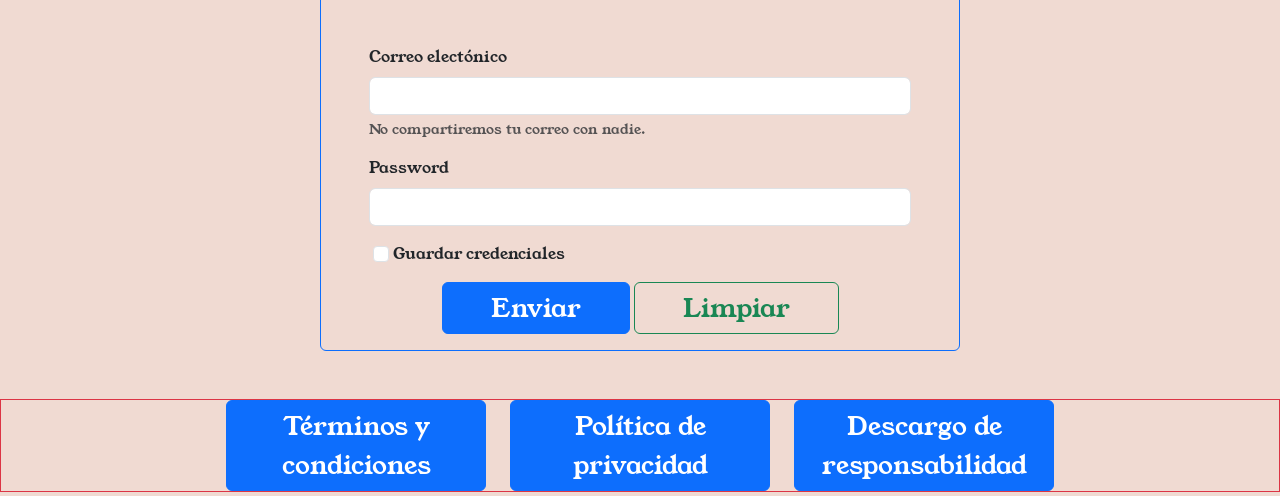
==== commit a53891e4: "Add files via upload" ====
--- a/TP-FN-JFS-2023/src/main/webapp/index.html
+++ b/TP-FN-JFS-2023/src/main/webapp/index.html
@@ -52,10 +52,24 @@
             <li class="nav-item">
               <a class="nav-link" href="form.html" target="_blank">Predecir ritmos</a>
             </li>
-
-            <li class="nav-item">
+             <li class="nav-item">
+              <a class="nav-link" href="socios.jsp" target="_blank">Socios</a>                    
+             </li>
+             
+             <li class="nav-item">
+              <a class="nav-link" href="<%=request.getContextPath()%>/api/ListadoController">Listado</a>
+              </li>
+              
+               <li class="nav-item">
+              <a class="nav-link" href="/TP-FN-JFS-2023/api/ListadoController">Listado2</a>
+              </li>
+             
+             
+             
+             
+             <li class="nav-item">
               <a class="nav-link" href="#form">Contacto</a>
-            </li>
+             </li>
           </ul>
        <!--   <form class="d-flex" role="search">
             <input class="form-control me-2" type="search" placeholder="Search" aria-label="Search">
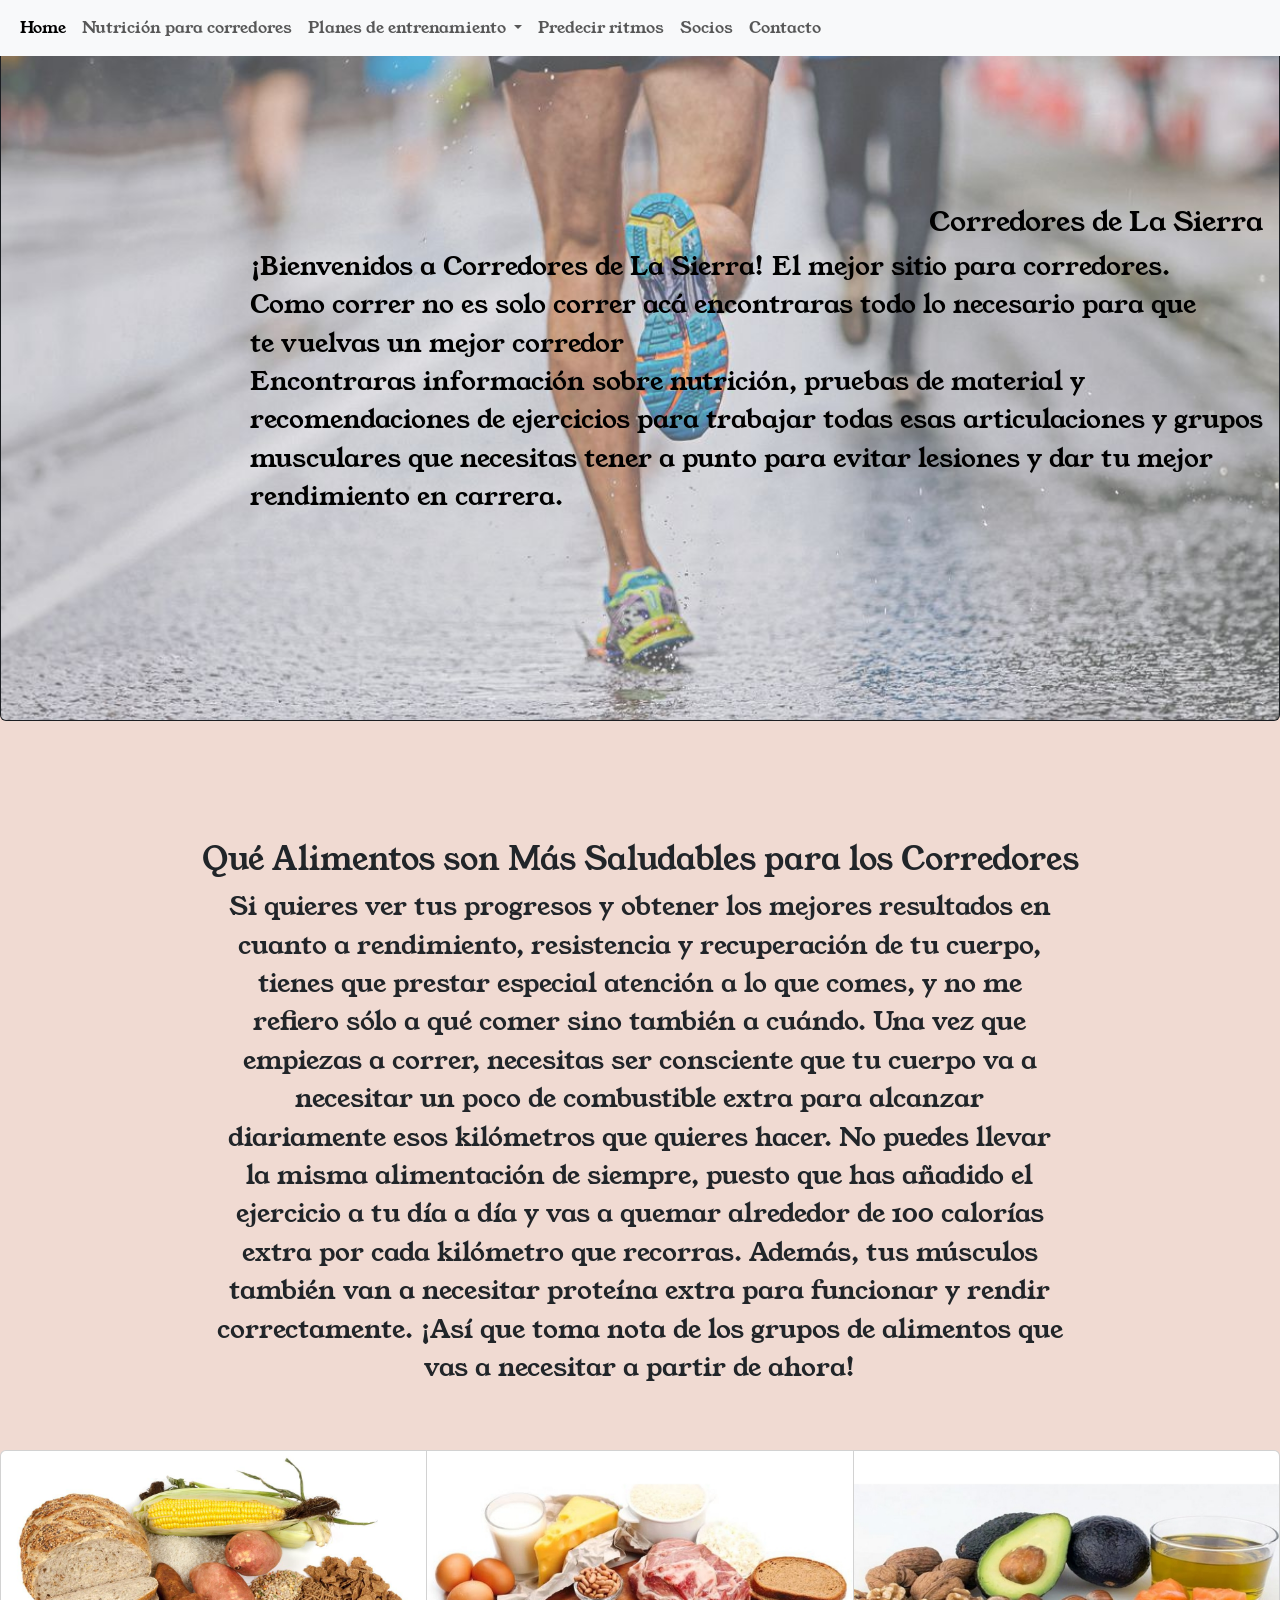
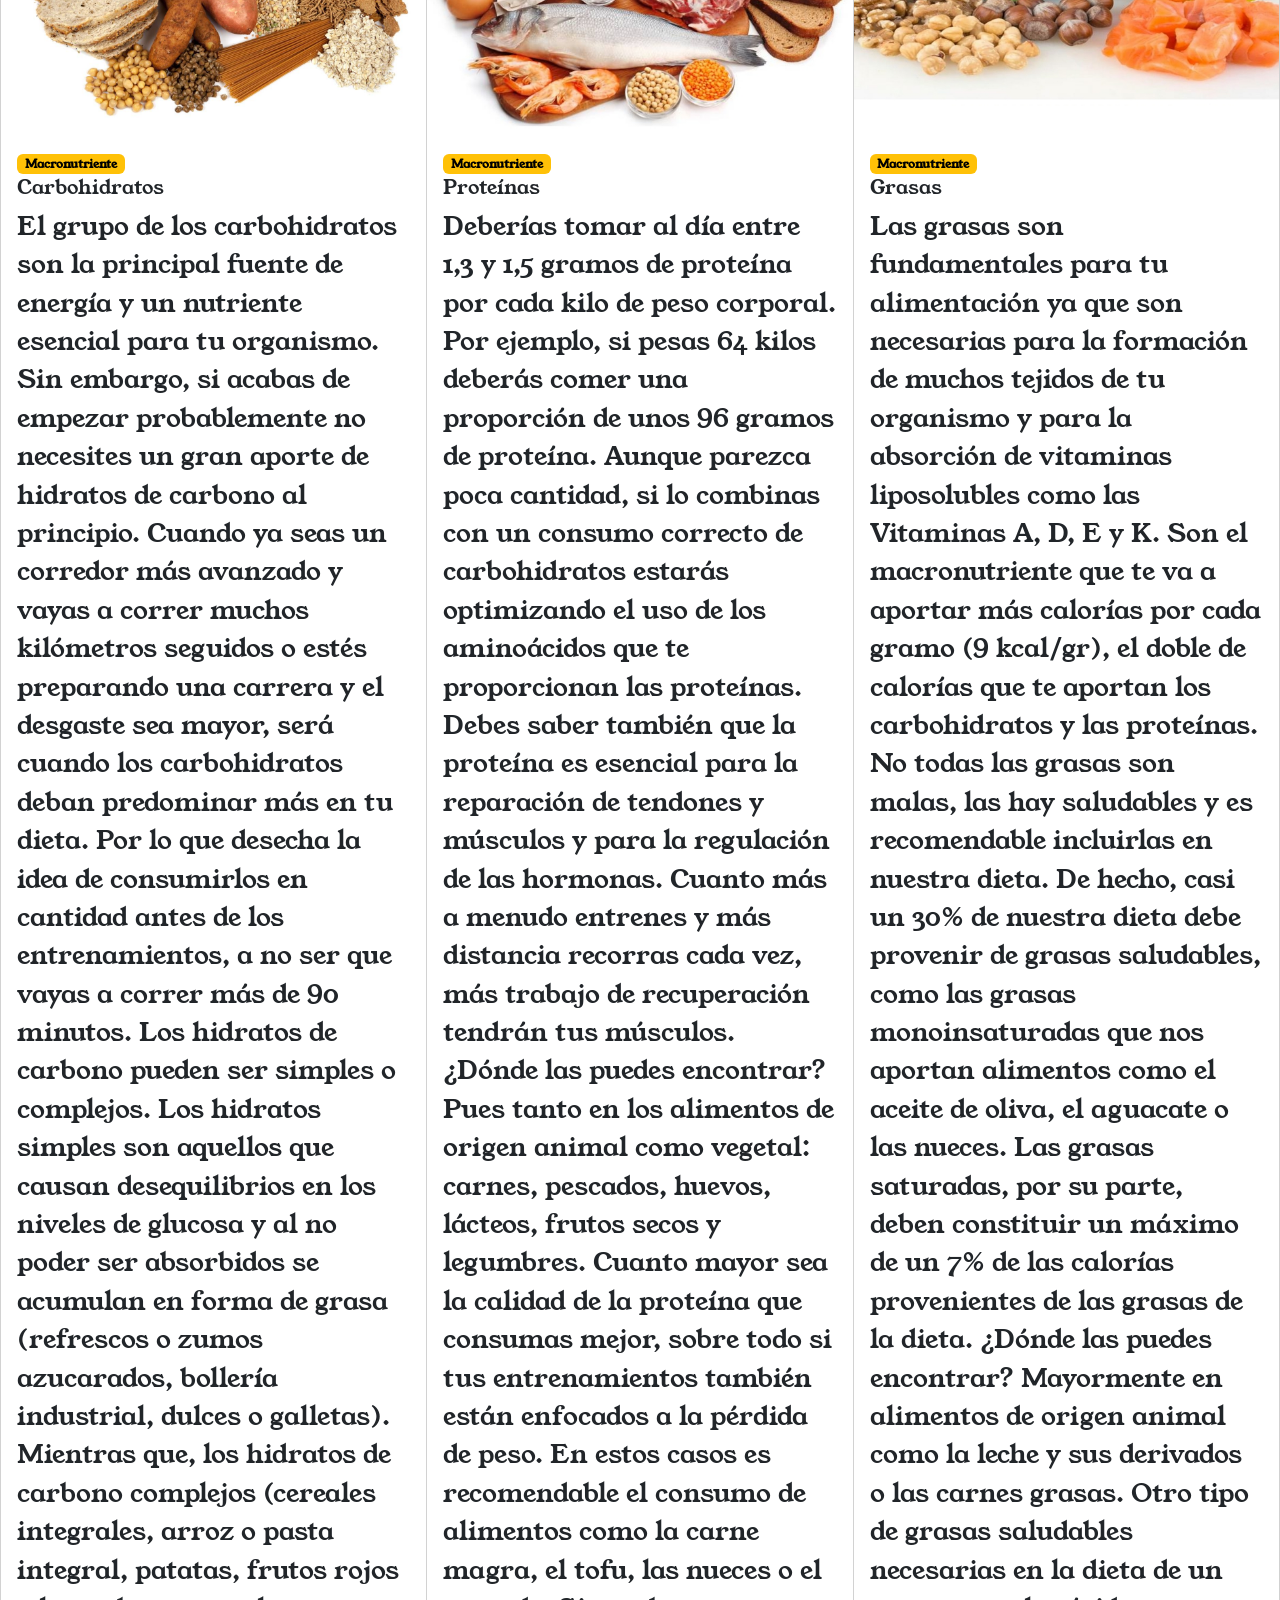
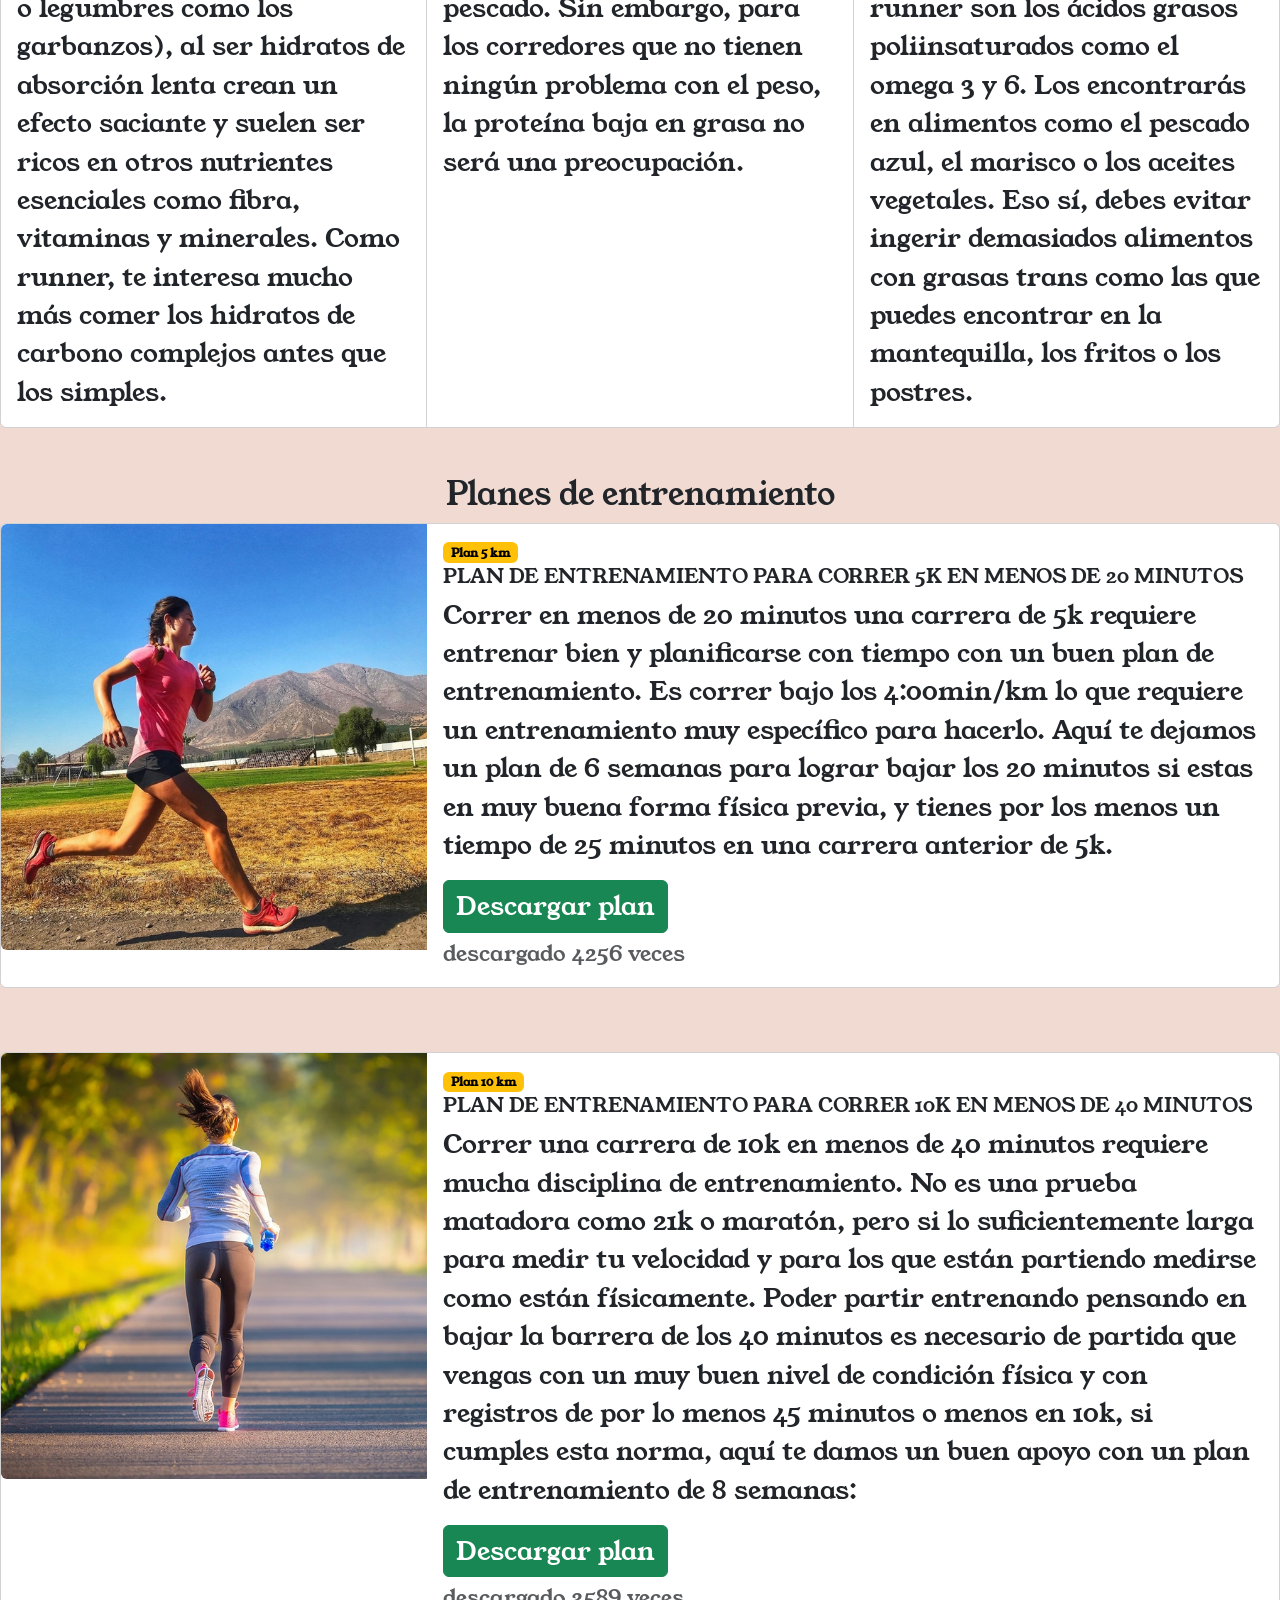
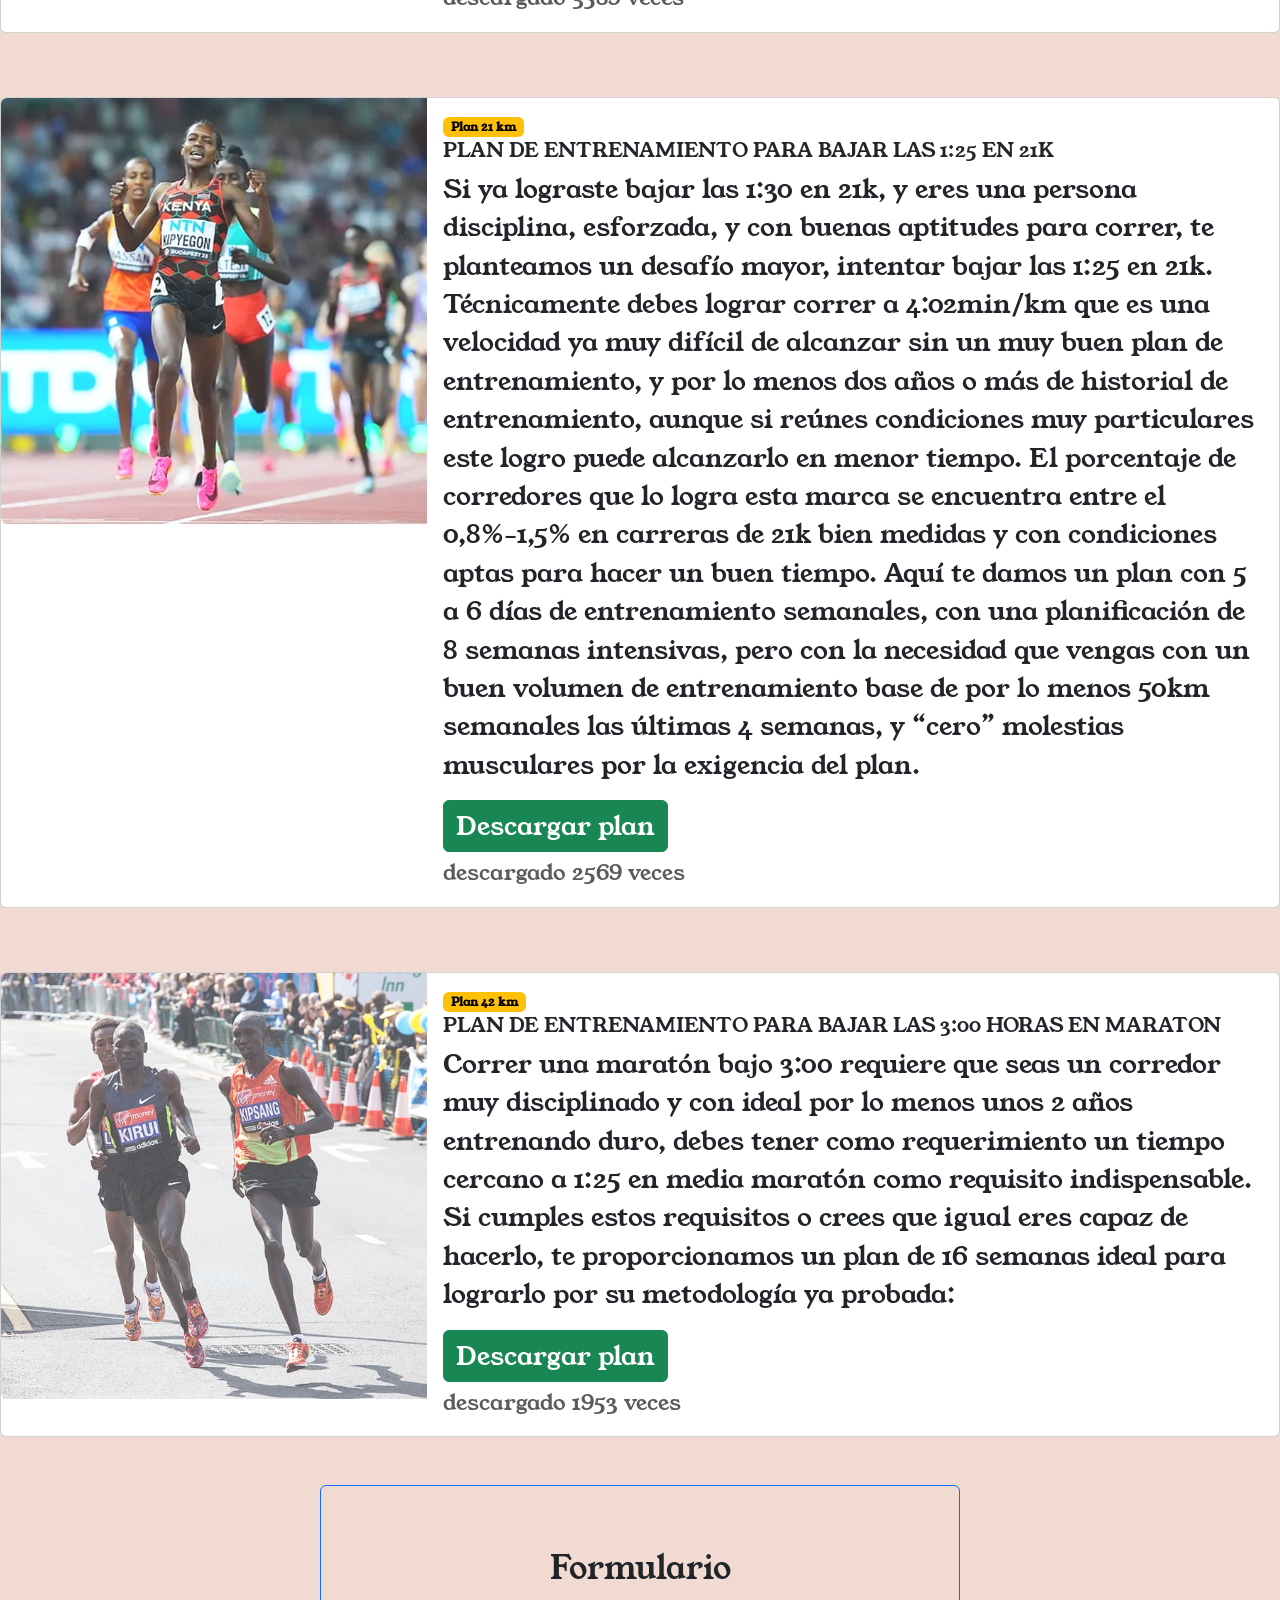
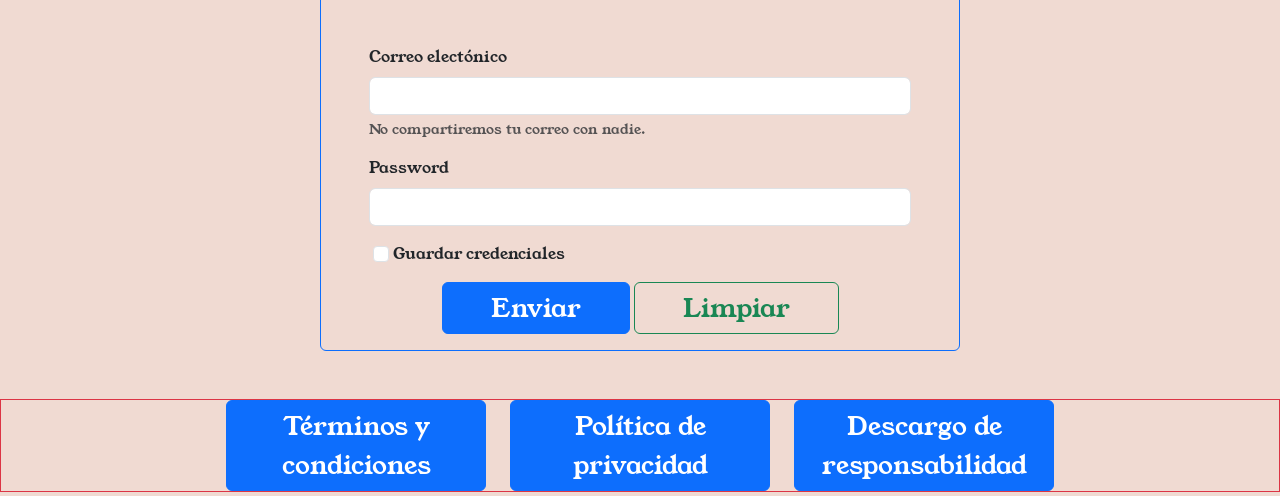
==== commit 2e797b33: "Add files via upload" ====
--- a/TP-FN-JFS-2023/src/main/webapp/index.html
+++ b/TP-FN-JFS-2023/src/main/webapp/index.html
@@ -55,17 +55,7 @@
              <li class="nav-item">
               <a class="nav-link" href="socios.jsp" target="_blank">Socios</a>                    
              </li>
-             
-             <li class="nav-item">
-              <a class="nav-link" href="<%=request.getContextPath()%>/api/ListadoController">Listado</a>
-              </li>
-              
-               <li class="nav-item">
-              <a class="nav-link" href="/TP-FN-JFS-2023/api/ListadoController">Listado2</a>
-              </li>
-             
-             
-             
+                          
              
              <li class="nav-item">
               <a class="nav-link" href="#form">Contacto</a>
